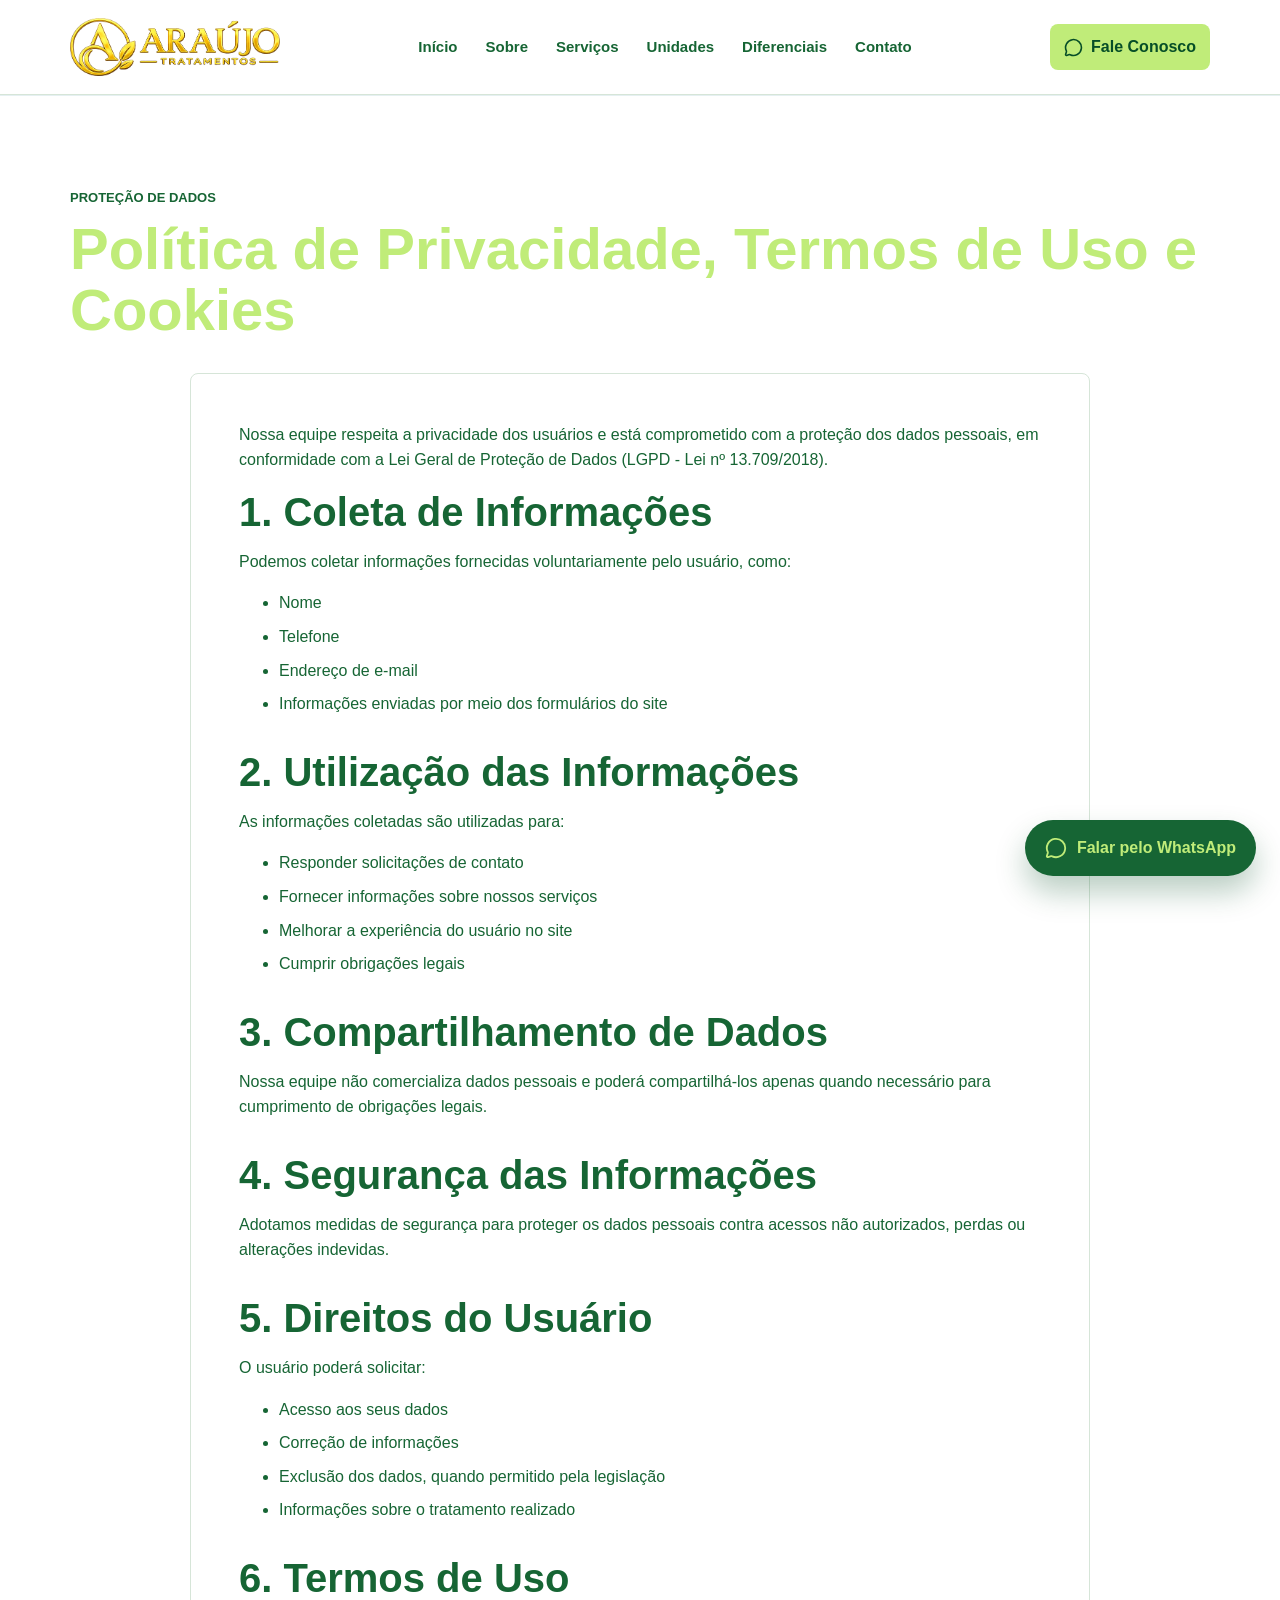
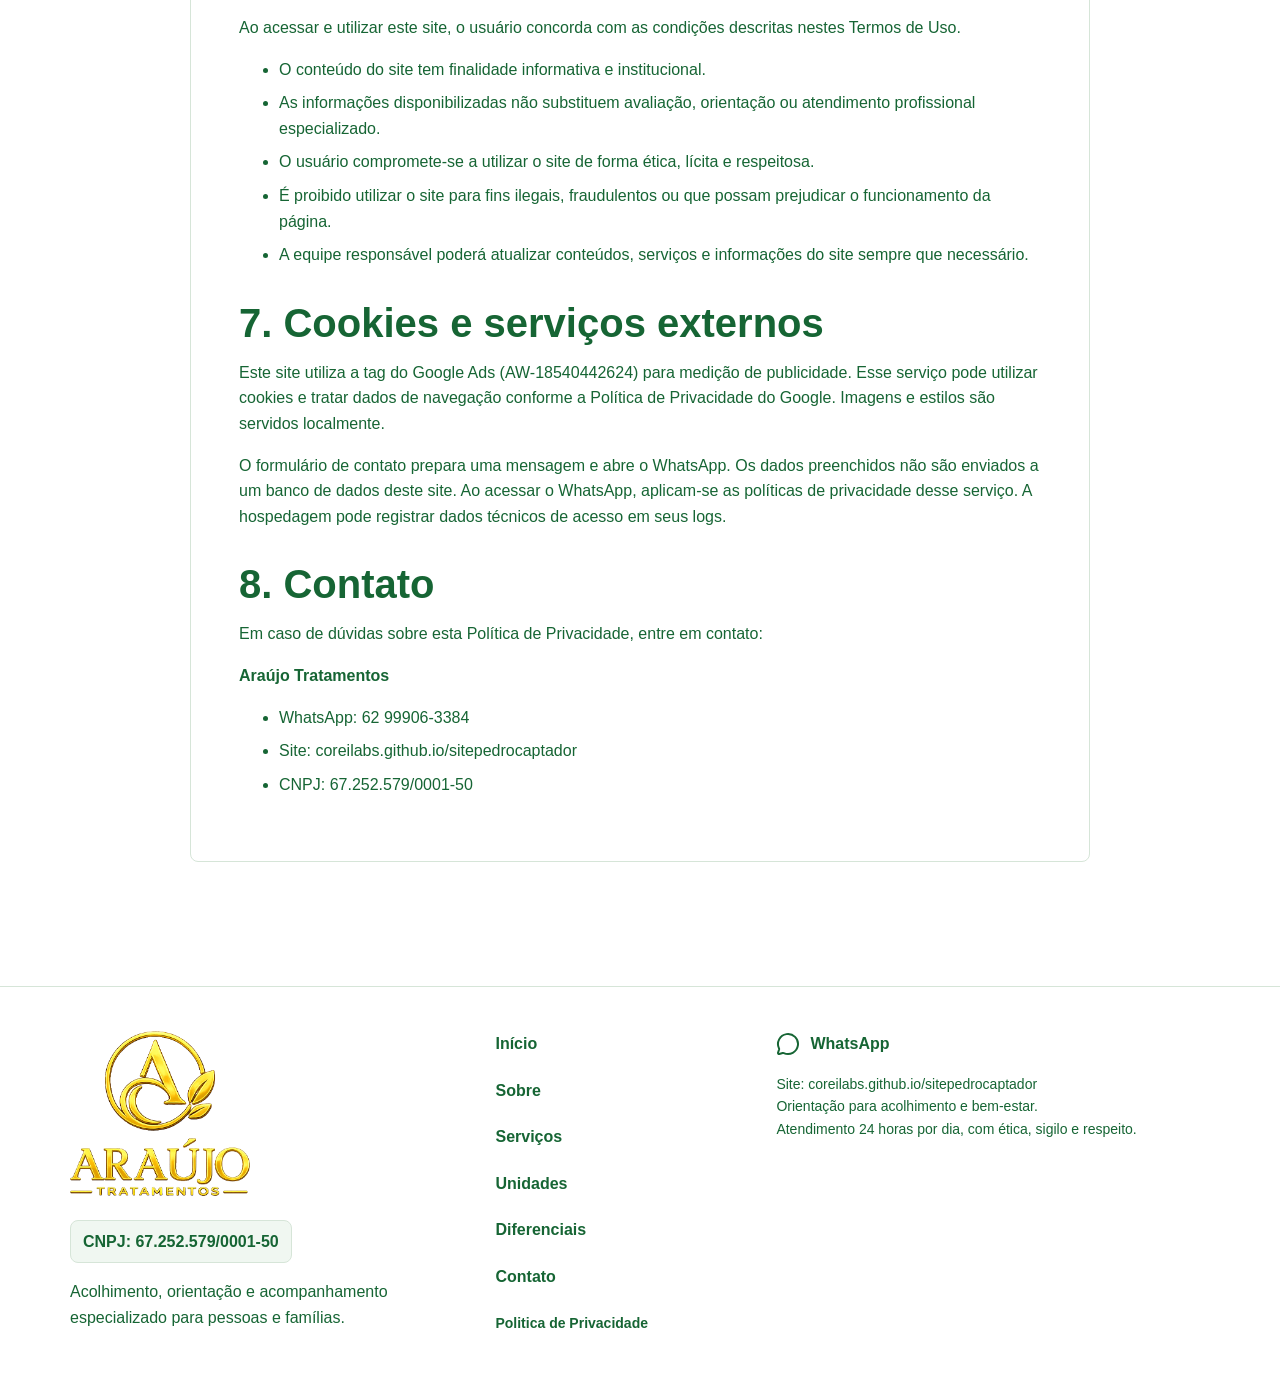
==== politica-de-privacidade.html @ b1c47b41 "a" ====
<!doctype html>
<html lang="pt-BR"><head><meta charset="utf-8"><meta name="viewport" content="width=device-width, initial-scale=1"><title>Política de Privacidade | Araújo Tratamentos</title><meta name="description" content="Política de privacidade e termos de uso do site de acolhimento e orientação. Saiba como funciona o contato pelo WhatsApp."><meta name="theme-color" content="#166534"><link rel="canonical" href="https://coreilabs.github.io/sitepedrocaptador/politica-de-privacidade.html"><link rel="icon" href="assets/favicon.png?v=20261027"><meta property="og:locale" content="pt_BR"><meta property="og:type" content="website"><meta property="og:title" content="Política de Privacidade | Araújo Tratamentos"><meta property="og:description" content="Política de privacidade e termos de uso do site de acolhimento e orientação. Saiba como funciona o contato pelo WhatsApp."><meta property="og:url" content="https://coreilabs.github.io/sitepedrocaptador/politica-de-privacidade.html"><meta property="og:image" content="https://coreilabs.github.io/sitepedrocaptador/assets/og.png?v=20261027"><meta name="twitter:card" content="summary_large_image"><meta name="twitter:description" content="Política de privacidade e termos de uso do site de acolhimento e orientação. Saiba como funciona o contato pelo WhatsApp."><link rel="stylesheet" href="assets/vendor/swiper/11.2.10/swiper-bundle.min.css"><link rel="stylesheet" href="assets/vendor/glightbox/3.3.1/glightbox.min.css"><link rel="stylesheet" href="assets/vendor/aos/2.3.4/aos.css"><link rel="stylesheet" href="assets/style.css"><link rel="stylesheet" href="assets/static.css"><script type="application/ld+json">{"@context": "https://schema.org", "@type": "Organization", "name": "Araújo Tratamentos", "url": "https://coreilabs.github.io/sitepedrocaptador", "logo": "https://coreilabs.github.io/sitepedrocaptador/assets/logotipo-horizontal.png?v=20261027", "telephone": "+5562999063384", "identifier": "67.252.579/0001-50", "areaServed": {"@type": "State", "name": "Goiás"}, "description": "Acolhimento, orientação e apoio ao bem-estar em Goiás. Conheça as unidades parceiras e fale com nossa equipe. Atendimento 24 horas."}</script><!-- Google tag (gtag.js) -->
<script async src="https://www.googletagmanager.com/gtag/js?id=AW-18540442624"></script>
<script>
  window.dataLayer = window.dataLayer || [];
  function gtag(){dataLayer.push(arguments);}
  gtag('js', new Date());
  gtag('config', 'AW-18540442624');
</script>
</head><body class="home static-site">
<header class="site-header" data-header="">
<div class="container header-inner">
<a aria-label="Araújo Tratamentos - início" class="brand" href="index.html#inicio">
<img alt="Araújo Tratamentos" src="assets/logotipo-horizontal.png?v=20261027"/>
</a>
<button aria-expanded="false" aria-label="Abrir menu" class="nav-toggle" data-nav-toggle="" type="button">
<i data-lucide="menu"></i>
</button>
<nav aria-label="Menu principal" class="site-nav" data-nav-menu="">
<ul class="gat-menu"><li class="menu-item menu-item-type-custom menu-item-object-custom current-menu-item current_page_item menu-item-home menu-item-64" id="menu-item-64"><a aria-current="page" href="index.html#inicio">Início</a></li>
<li class="menu-item menu-item-type-custom menu-item-object-custom current-menu-item current_page_item menu-item-home menu-item-66" id="menu-item-66"><a aria-current="page" href="index.html#sobre">Sobre</a></li>
<li class="menu-item menu-item-type-custom menu-item-object-custom current-menu-item current_page_item menu-item-home menu-item-68" id="menu-item-68"><a aria-current="page" href="index.html#servicos">Serviços</a></li>
<li class="menu-item menu-item-type-custom menu-item-object-custom current-menu-item current_page_item menu-item-home menu-item-70" id="menu-item-70"><a aria-current="page" href="index.html#unidades">Unidades</a></li>
<li class="menu-item menu-item-type-custom menu-item-object-custom current-menu-item current_page_item menu-item-home menu-item-72" id="menu-item-72"><a aria-current="page" href="index.html#diferenciais">Diferenciais</a></li>
<li class="menu-item menu-item-type-custom menu-item-object-custom current-menu-item current_page_item menu-item-home menu-item-74" id="menu-item-74"><a aria-current="page" href="index.html#contato">Contato</a></li>
</ul> </nav>
<a class="header-cta" data-whatsapp-default="" href="https://wa.me/556299063384" rel="noopener noreferrer" target="_blank">
<i data-lucide="message-circle"></i><span>Fale Conosco</span>
</a>
</div>
</header>
<main class="section section-white"><div class="container"><p class="eyebrow">Proteção de dados</p><h1>Política de Privacidade, Termos de Uso e Cookies</h1><article aria-label="Política de Privacidade deste site" class="policy-card">
<p class="notice">Nossa equipe respeita a privacidade dos usuários e está comprometido com a proteção dos dados pessoais, em conformidade com a Lei Geral de Proteção de Dados (LGPD - Lei nº 13.709/2018).</p>
<section class="policy-section">
<h2>1. Coleta de Informações</h2>
<p>Podemos coletar informações fornecidas voluntariamente pelo usuário, como:</p>
<ul>
<li>Nome</li>
<li>Telefone</li>
<li>Endereço de e-mail</li>
<li>Informações enviadas por meio dos formulários do site</li>
</ul>
</section>
<section class="policy-section">
<h2>2. Utilização das Informações</h2>
<p>As informações coletadas são utilizadas para:</p>
<ul>
<li>Responder solicitações de contato</li>
<li>Fornecer informações sobre nossos serviços</li>
<li>Melhorar a experiência do usuário no site</li>
<li>Cumprir obrigações legais</li>
</ul>
</section>
<section class="policy-section">
<h2>3. Compartilhamento de Dados</h2>
<p>Nossa equipe não comercializa dados pessoais e poderá compartilhá-los apenas quando necessário para cumprimento de obrigações legais.</p>
</section>
<section class="policy-section">
<h2>4. Segurança das Informações</h2>
<p>Adotamos medidas de segurança para proteger os dados pessoais contra acessos não autorizados, perdas ou alterações indevidas.</p>
</section>
<section class="policy-section">
<h2>5. Direitos do Usuário</h2>
<p>O usuário poderá solicitar:</p>
<ul>
<li>Acesso aos seus dados</li>
<li>Correção de informações</li>
<li>Exclusão dos dados, quando permitido pela legislação</li>
<li>Informações sobre o tratamento realizado</li>
</ul>
</section>
<section class="policy-section">
<h2>6. Termos de Uso</h2>
<p>Ao acessar e utilizar este site, o usuário concorda com as condições descritas nestes Termos de Uso.</p>
<ul>
<li>O conteúdo do site tem finalidade informativa e institucional.</li>
<li>As informações disponibilizadas não substituem avaliação, orientação ou atendimento profissional especializado.</li>
<li>O usuário compromete-se a utilizar o site de forma ética, lícita e respeitosa.</li>
<li>É proibido utilizar o site para fins ilegais, fraudulentos ou que possam prejudicar o funcionamento da página.</li>
<li>A equipe responsável poderá atualizar conteúdos, serviços e informações do site sempre que necessário.</li>
</ul>
</section>
<section class="policy-section"><h2>7. Cookies e serviços externos</h2><p>Este site utiliza a tag do Google Ads (AW-18540442624) para medição de publicidade. Esse serviço pode utilizar cookies e tratar dados de navegação conforme a <a href="https://policies.google.com/privacy" target="_blank" rel="noopener noreferrer">Política de Privacidade do Google</a>. Imagens e estilos são servidos localmente.</p><p>O formulário de contato prepara uma mensagem e abre o WhatsApp. Os dados preenchidos não são enviados a um banco de dados deste site. Ao acessar o WhatsApp, aplicam-se as políticas de privacidade desse serviço. A hospedagem pode registrar dados técnicos de acesso em seus logs.</p></section>
<section class="policy-section">
<h2>8. Contato</h2>
<p>Em caso de dúvidas sobre esta Política de Privacidade, entre em contato:</p>
<p><strong>Araújo Tratamentos</strong></p>
<ul>
<li>WhatsApp: 62 99906-3384</li>
<li>Site: <a href="https://coreilabs.github.io/sitepedrocaptador" rel="noopener noreferrer" target="_blank">coreilabs.github.io/sitepedrocaptador</a></li>
<li>CNPJ: 67.252.579/0001-50</li>
</ul>
</section>
</article></div></main><footer class="site-footer">
<div class="container footer-layout">
<div>
<div class="footer-brands"><img class="footer-group-logo" alt="Araújo Tratamentos" src="assets/logotipo-vertical.png?v=20261027" loading="lazy"/></div>
<p class="footer-cnpj">CNPJ: 67.252.579/0001-50</p>
<p>Acolhimento, orientação e acompanhamento especializado para pessoas e famílias.</p>
</div>
<nav aria-label="Links do rodape">
<ul class="gat-menu"><li class="menu-item menu-item-type-custom menu-item-object-custom current-menu-item current_page_item menu-item-home menu-item-63" id="menu-item-63"><a aria-current="page" href="index.html#inicio">Início</a></li>
<li class="menu-item menu-item-type-custom menu-item-object-custom current-menu-item current_page_item menu-item-home menu-item-65" id="menu-item-65"><a aria-current="page" href="index.html#sobre">Sobre</a></li>
<li class="menu-item menu-item-type-custom menu-item-object-custom current-menu-item current_page_item menu-item-home menu-item-67" id="menu-item-67"><a aria-current="page" href="index.html#servicos">Serviços</a></li>
<li class="menu-item menu-item-type-custom menu-item-object-custom current-menu-item current_page_item menu-item-home menu-item-69" id="menu-item-69"><a aria-current="page" href="index.html#unidades">Unidades</a></li>
<li class="menu-item menu-item-type-custom menu-item-object-custom current-menu-item current_page_item menu-item-home menu-item-71" id="menu-item-71"><a aria-current="page" href="index.html#diferenciais">Diferenciais</a></li>
<li class="menu-item menu-item-type-custom menu-item-object-custom current-menu-item current_page_item menu-item-home menu-item-73" id="menu-item-73"><a aria-current="page" href="index.html#contato">Contato</a></li>
<li class="menu-item menu-item-type-custom menu-item-object-custom menu-item-75" id="menu-item-75"><a href="politica-de-privacidade.html">Politica de Privacidade</a></li>
</ul> </nav>
<div>
<a class="footer-whatsapp" data-whatsapp-default="" href="https://wa.me/556299063384" rel="noopener noreferrer" target="_blank">
<i data-lucide="message-circle"></i><span>WhatsApp</span>
</a>
<p class="footer-note">Site: coreilabs.github.io/sitepedrocaptador<br/>Orientação para acolhimento e bem-estar.<br/>Atendimento 24 horas por dia, com ética, sigilo e respeito.</p>
</div>
</div>
</footer>
<a aria-label="Falar pelo WhatsApp" class="floating-whatsapp" data-whatsapp-default="" href="https://wa.me/556299063384" rel="noopener noreferrer" target="_blank">
<i data-lucide="message-circle"></i><span>Falar pelo WhatsApp</span>
</a>
<script src="assets/vendor/swiper/11.2.10/swiper-bundle.min.js" defer></script><script src="assets/vendor/glightbox/3.3.1/glightbox.min.js" defer></script><script src="assets/vendor/aos/2.3.4/aos.js" defer></script><script src="assets/vendor/lucide/1.58.0/lucide.min.js" defer></script><script src="assets/js/units.js" defer></script><script src="assets/js/main.js" defer></script></body></html>
---- assets/style.css ----
:root {
  --primary: #166534;
  --primary-dark: #064e27;
  --primary-soft: #f0f7f1;
  --secondary: #f7faf7;
  --accent: #c0ec79;
  --accent-soft: #f2f9e8;
  --ink: #166534;
  --muted: #58675c;
  --white: #ffffff;
  --border: #d6e5d8;
  --warning: #fff4f1;
  --success: #eefaf5;
  --shadow: 0 16px 40px rgba(6, 78, 39, 0.12);
  --radius: 8px;
  --header-height: 82px;
}

*,
*::before,
*::after {
  box-sizing: border-box;
}

html {
  scroll-behavior: smooth;
  scroll-padding-top: 110px;
}

body {
  margin: 0;
  color: var(--ink);
  background: var(--white);
  font-family: Arial, Helvetica, sans-serif;
  font-size: 16px;
  line-height: 1.6;
  letter-spacing: 0;
  overflow-x: hidden;
}

body.nav-open {
  overflow: hidden;
}

img {
  display: block;
  max-width: 100%;
}

a {
  color: inherit;
  text-decoration: none;
}

.screen-reader-text {
  position: absolute;
  width: 1px;
  height: 1px;
  padding: 0;
  margin: -1px;
  overflow: hidden;
  clip: rect(0, 0, 0, 0);
  white-space: nowrap;
  border: 0;
}

button,
input,
select,
textarea {
  font: inherit;
  letter-spacing: 0;
}

button,
a,
input,
select,
textarea {
  outline-color: var(--accent);
  outline-offset: 3px;
}

.container {
  width: min(1120px, calc(100% - 32px));
  margin: 0 auto;
}

.site-header {
  position: sticky;
  top: 0;
  z-index: 50;
  background: linear-gradient(135deg, rgba(6, 78, 39, 0.98), rgba(22, 101, 52, 0.98));
  border-bottom: 1px solid rgba(192, 236, 121, 0.28);
  backdrop-filter: blur(16px);
  transition: box-shadow 0.2s ease, background 0.2s ease;
}

.site-header.is-scrolled {
  background: var(--primary-dark);
  box-shadow: 0 12px 32px rgba(6, 78, 39, 0.11);
}

.header-inner {
  min-height: var(--header-height);
  display: flex;
  align-items: center;
  gap: 14px;
}

.brand {
  flex: 1 1 auto;
  min-width: 0;
}

.brand img {
  width: auto;
  height: 54px;
}

.site-nav {
  position: fixed;
  inset: var(--header-height) 0 auto 0;
  display: none;
  flex-direction: column;
  gap: 6px;
  padding: 18px 16px 22px;
  background: var(--primary-dark);
  border-bottom: 1px solid rgba(192, 236, 121, 0.28);
  box-shadow: var(--shadow);
}

.site-nav.is-open {
  display: flex;
}

.gat-menu {
  display: contents;
  margin: 0;
  padding: 0;
}

.gat-menu li {
  list-style: none;
}

.health-plans-section {
  color: var(--accent);
  background:
    radial-gradient(circle at 90% 10%, rgba(192, 236, 121, 0.2), transparent 28%),
    linear-gradient(135deg, var(--primary-dark), var(--primary));
}

.health-plans-section .health-plans-heading {
  width: min(760px, 100%);
  margin: 0 auto 34px;
  padding: clamp(22px, 4vw, 36px);
  color: var(--ink);
  background: var(--white);
  border: 1px solid var(--border);
  border-radius: 14px;
  box-shadow: 0 18px 42px rgba(6, 78, 39, 0.2);
  text-align: center;
}

.health-plans-section .health-plans-heading .eyebrow {
  display: inline-flex;
  align-items: center;
  justify-content: center;
  margin: 0 auto 12px;
  padding: 7px 14px;
  color: var(--accent) !important;
  background: var(--primary-dark);
  border: 1px solid var(--primary-dark);
  border-radius: 999px;
  box-shadow: 0 8px 22px rgba(6, 78, 39, 0.18);
  font-size: 0.78rem;
  font-weight: 900;
  letter-spacing: 0.12em;
  text-align: center;
  text-transform: uppercase;
}

.health-plans-section .health-plans-heading h2 {
  margin: 0 0 12px;
  color: var(--primary-dark) !important;
  font-size: clamp(2rem, 5vw, 3rem);
  font-weight: 900;
  line-height: 1.12;
  text-align: center;
  text-shadow: none;
}

.health-plans-section .health-plans-heading p:last-child {
  max-width: 680px;
  margin: 0 auto;
  color: #344f52 !important;
  font-size: clamp(1rem, 2.5vw, 1.12rem);
  font-weight: 600;
  line-height: 1.7;
  text-align: center;
}

.health-plans-carousel {
  padding: 8px 4px;
}

.health-plans-carousel .swiper-wrapper {
  transition-timing-function: linear;
}

.health-plan-logo {
  min-height: 132px;
  display: flex;
  align-items: center;
  justify-content: center;
  padding: 22px;
  background: var(--white);
  border: 1px solid rgba(255, 255, 255, 0.6);
  border-radius: var(--radius);
  box-shadow: 0 14px 34px rgba(6, 78, 39, 0.2);
}

.health-plan-logo img {
  width: 100%;
  height: 78px;
  object-fit: contain;
}

.health-plans-empty,
.latest-posts-empty {
  text-align: center;
}

.latest-posts-grid {
  display: grid;
  gap: 22px;
}

.latest-post-card {
  min-width: 0;
  overflow: hidden;
  background: var(--white);
  border: 1px solid var(--border);
  border-radius: var(--radius);
  box-shadow: var(--shadow);
}

.latest-post-image {
  height: 220px;
  display: flex;
  align-items: center;
  justify-content: center;
  overflow: hidden;
  color: var(--accent);
  background: linear-gradient(135deg, var(--primary-dark), var(--primary));
}

.latest-post-image img {
  width: 100%;
  height: 100%;
  object-fit: cover;
  transition: transform 0.3s ease;
}

.latest-post-card:hover .latest-post-image img {
  transform: scale(1.035);
}

.latest-post-image span svg {
  width: 48px;
  height: 48px;
}

.latest-post-body {
  padding: 22px;
}

.latest-post-body time {
  display: block;
  margin-bottom: 7px;
  color: var(--primary);
  font-size: 0.84rem;
  font-weight: 800;
  text-transform: uppercase;
}

.latest-post-body h3 {
  margin: 0 0 10px;
  color: var(--ink);
  font-size: 1.25rem;
  line-height: 1.3;
}

.latest-post-body p {
  margin: 0 0 18px;
  color: var(--muted);
}

.latest-post-link {
  display: inline-flex;
  align-items: center;
  gap: 7px;
  color: var(--primary-dark);
  font-weight: 800;
}

.latest-post-link svg {
  width: 18px;
  height: 18px;
}

.latest-posts-action {
  display: flex;
  justify-content: center;
  margin-top: 30px;
}

.latest-posts-archive-button {
  min-width: min(100%, 280px);
  justify-content: center;
  box-shadow: 0 18px 34px rgba(22, 101, 52, 0.22);
}

.site-nav a {
  padding: 12px 14px;
  color: var(--accent);
  font-weight: 700;
  border-radius: var(--radius);
}

.site-nav a:hover,
.site-nav a:focus-visible {
  background: rgba(192, 236, 121, 0.12);
  color: var(--accent);
}

.nav-toggle {
  width: 44px;
  height: 44px;
  display: inline-flex;
  align-items: center;
  justify-content: center;
  color: var(--accent);
  background: rgba(192, 236, 121, 0.1);
  border: 1px solid rgba(192, 236, 121, 0.36);
  border-radius: var(--radius);
}

.header-cta {
  display: none;
}

.btn {
  min-height: 48px;
  display: inline-flex;
  align-items: center;
  justify-content: center;
  gap: 10px;
  padding: 12px 18px;
  border: 1px solid transparent;
  border-radius: var(--radius);
  font-weight: 800;
  text-align: center;
  line-height: 1.25;
  cursor: pointer;
  transition: transform 0.2s ease, box-shadow 0.2s ease, background 0.2s ease;
}

.btn:hover {
  transform: translateY(-1px);
}

.btn svg,
.site-nav svg,
.header-cta svg,
.filter-btn svg {
  width: 19px;
  height: 19px;
  flex: 0 0 auto;
}

.btn-primary {
  color: var(--accent);
  background: var(--primary);
  box-shadow: 0 12px 28px rgba(22, 101, 52, 0.24);
}

.btn-primary:hover,
.btn-primary:focus-visible {
  background: var(--primary-dark);
}

.wp-block-button__link.wp-element-button,
.wp-block-button__link.wp-element-button:visited,
.wp-block-button__link.wp-element-button:hover,
.wp-block-button__link.wp-element-button:focus-visible {
  color: var(--accent);
}

.btn-secondary {
  color: var(--primary-dark);
  background: var(--white);
  border-color: var(--border);
  box-shadow: 0 10px 24px rgba(6, 78, 39, 0.09);
}

.btn-outline-light {
  color: var(--accent);
  background: rgba(255, 255, 255, 0.12);
  border-color: rgba(192, 236, 121, 0.62);
}

.btn-outline-light:hover,
.btn-outline-light:focus-visible {
  background: rgba(192, 236, 121, 0.16);
}

.visual-bg,
.image-band {
  position: relative;
  isolation: isolate;
  overflow: hidden;
  color: var(--accent);
  background: var(--primary-dark);
}

.visual-bg::before,
.visual-bg::after,
.image-band::before,
.image-band::after {
  content: "";
  position: absolute;
  inset: 0;
  pointer-events: none;
}

.visual-bg::before,
.image-band::before {
  inset: -90px 0;
  z-index: -2;
  background-image: var(--section-image);
  background-repeat: no-repeat;
  background-size: cover;
  background-position: var(--image-position, center center);
  transform: translate3d(0, var(--parallax-y, 0), 0) scale(var(--parallax-scale, 1.08));
  transition: transform 0.04s linear;
  will-change: transform;
}

.visual-bg::after {
  z-index: -1;
  background: linear-gradient(90deg, rgba(6, 78, 39, 0.86), rgba(6, 78, 39, 0.72), rgba(6, 78, 39, 0.48));
}

.image-band::after {
  z-index: -1;
  background:
    linear-gradient(120deg, rgba(6, 78, 39, 0.88), rgba(6, 78, 39, 0.72) 48%, rgba(6, 78, 39, 0.66)),
    radial-gradient(circle at 86% 18%, rgba(192, 236, 121, 0.28), transparent 34%);
}

.hero {
  min-height: 86svh;
  display: flex;
  align-items: center;
  padding: 118px 0 72px;
}

.hero-content {
  max-width: 790px;
}

.hero-brand {
  width: min(100%, 980px);
  margin: 0 0 18px;
}

.hero-logo {
  display: block;
  width: 100%;
  height: auto;
  max-height: 360px;
  object-fit: contain;
  object-position: left center;
  filter: drop-shadow(0 16px 24px rgba(0, 0, 0, 0.34));
}

.hero-logo-desktop {
  display: none;
}

.hero-logo-mobile {
  max-width: min(88vw, 430px);
}

.eyebrow {
  margin: 0 0 10px;
  color: var(--primary);
  font-size: 13px;
  font-weight: 900;
  text-transform: uppercase;
}

.visual-bg .eyebrow {
  color: var(--accent);
}

h1,
h2,
h3,
p {
  margin-top: 0;
}

h1 {
  margin-bottom: 18px;
  color: var(--accent);
  font-size: 38px;
  line-height: 1.05;
}

h2 {
  margin-bottom: 14px;
  color: var(--ink);
  font-size: 30px;
  line-height: 1.15;
}

h3 {
  color: var(--ink);
  font-size: 20px;
  line-height: 1.25;
}

.hero-lead {
  max-width: 720px;
  margin-bottom: 24px;
  color: rgba(192, 236, 121, 0.9);
  font-size: 19px;
}

.hero-actions {
  display: flex;
  flex-direction: column;
  gap: 12px;
  margin-bottom: 26px;
}

.trust-list {
  display: grid;
  gap: 10px;
  padding: 0;
  margin: 0;
  list-style: none;
}

.trust-list li {
  display: flex;
  align-items: center;
  gap: 10px;
  color: var(--accent);
  font-weight: 800;
}

.trust-list svg {
  width: 22px;
  height: 22px;
  color: #c0ec79;
}

.section {
  position: relative;
  isolation: isolate;
  padding: 76px 0;
  overflow: hidden;
  background: var(--white);
  border-top: 1px solid rgba(220, 235, 236, 0.74);
}

.section > .container {
  position: relative;
  z-index: 1;
}

.section-white {
  background: var(--white);
}

.section-accent,
.section-muted {
  background:
    radial-gradient(circle at 10% 8%, rgba(22, 101, 52, 0.28), transparent 34%),
    radial-gradient(circle at 88% 12%, rgba(192, 236, 121, 0.18), transparent 30%),
    linear-gradient(135deg, #f5faf3 0%, #f0f7f1 48%, #f2f9e8 100%);
}

.section-accent::before {
  content: "";
  position: absolute;
  inset: 0;
  z-index: 0;
  pointer-events: none;
  background-image:
    linear-gradient(rgba(6, 78, 39, 0.055) 1px, transparent 1px),
    linear-gradient(90deg, rgba(6, 78, 39, 0.045) 1px, transparent 1px);
  background-size: 44px 44px;
  mask-image: linear-gradient(120deg, rgba(0, 0, 0, 0.72), transparent 72%);
}

.image-band .section-heading h2,
.image-band .support-copy h2,
.image-band .alert-layout h2 {
  color: var(--accent);
}

.image-band .section-heading p:last-child,
.image-band .support-copy p,
.image-band .unit-count {
  color: rgba(192, 236, 121, 0.88);
}

.image-band .eyebrow {
  color: #c0ec79;
}

.image-band .filter-btn,
.image-band .select-filter select,
.image-band .select-filter input,
.image-band .filter-reset,
.image-band .unit-availability,
.image-band .unit-help,
.image-band .faq-item,
.image-band .info-card,
.image-band .difference-grid article,
.image-band .step-card,
.image-band .contact-form {
  box-shadow: 0 18px 44px rgba(0, 26, 29, 0.24);
}

.image-band .select-filter {
  color: rgba(255, 255, 255, 0.92);
}

.section-heading {
  max-width: 760px;
  margin-bottom: 34px;
}

.section-heading p:last-child {
  color: var(--muted);
  font-size: 18px;
}

.steps-grid,
.cards-grid,
.difference-grid,
.units-grid {
  display: grid;
  gap: 18px;
  align-items: stretch;
  grid-auto-rows: 1fr;
}

.step-card,
.info-card,
.difference-grid article,
.unit-card,
.contact-form,
.unit-help,
.faq-item {
  border: 1px solid var(--border);
  border-radius: var(--radius);
  background: var(--white);
  box-shadow: var(--shadow);
}

.step-card,
.info-card,
.difference-grid article {
  padding: 22px;
}

.step-card span {
  width: 38px;
  height: 38px;
  display: inline-flex;
  align-items: center;
  justify-content: center;
  margin-bottom: 20px;
  color: var(--accent);
  background: var(--primary);
  border-radius: 50%;
  font-weight: 900;
}

.step-card span svg {
  width: 20px;
  height: 20px;
}

.step-card p,
.info-card p,
.difference-grid p {
  color: var(--muted);
}

.info-card svg,
.difference-grid svg {
  width: 34px;
  height: 34px;
  margin-bottom: 18px;
  color: var(--primary);
}

.difference-card {
  display: flex;
  flex-direction: column;
}

.difference-grid .difference-card .difference-card-link {
  display: inline-flex;
  align-items: center;
  justify-content: center;
  flex-direction: row;
  gap: 8px;
  width: fit-content;
  margin-top: auto;
  padding: 10px 14px;
  border-radius: 999px;
  color: var(--accent);
  background: var(--primary);
  font-weight: 800;
  line-height: 1;
  text-decoration: none;
  transition: transform 0.2s ease, color 0.2s ease, background 0.2s ease;
}

.difference-grid .difference-card .difference-card-link span {
  color: currentColor;
  line-height: 1;
  white-space: nowrap;
}

.difference-grid .difference-card .difference-card-link svg {
  display: block;
  flex: 0 0 16px;
  width: 16px;
  height: 16px;
  margin: 0;
  color: currentColor;
  transition: transform 0.2s ease;
}

.difference-grid .difference-card .difference-card-link:hover,
.difference-grid .difference-card .difference-card-link:focus-visible {
  color: var(--primary-dark);
  background: var(--accent);
  transform: translateY(-2px);
}

.difference-grid .difference-card .difference-card-link:hover svg,
.difference-grid .difference-card .difference-card-link:focus-visible svg {
  transform: translateX(3px);
}

.unit-availability {
  display: grid;
  gap: 18px;
  align-items: center;
  margin-bottom: 18px;
  padding: 22px;
  color: var(--ink);
  background: var(--white);
  border: 1px solid var(--border);
  border-radius: var(--radius);
}

.unit-availability .eyebrow {
  margin-bottom: 6px;
  color: var(--primary);
}

.unit-availability h3 {
  margin-bottom: 8px;
}

.unit-availability p:last-child {
  margin-bottom: 0;
  color: var(--muted);
}

.unit-availability .btn {
  width: 100%;
}

.unit-toolbar {
  display: grid;
  gap: 14px;
  margin-bottom: 18px;
  padding: 14px;
  background: rgba(255, 255, 255, 0.13);
  border: 1px solid rgba(255, 255, 255, 0.22);
  border-radius: var(--radius);
  backdrop-filter: blur(12px);
}

.filter-buttons {
  display: flex;
  gap: 8px;
  overflow-x: auto;
  padding-bottom: 4px;
}

.filter-btn {
  min-height: 44px;
  flex: 0 0 auto;
  padding: 10px 16px;
  color: var(--primary-dark);
  background: var(--white);
  border: 1px solid var(--border);
  border-radius: var(--radius);
  font-weight: 800;
  cursor: pointer;
}

.filter-btn.is-active {
  color: var(--accent);
  background: var(--primary);
  border-color: var(--primary);
}

.select-filter {
  display: grid;
  gap: 6px;
  color: var(--muted);
  font-size: 15px;
  font-weight: 800;
}

.select-filter select,
.select-filter input,
.form-row input,
.form-row select,
.form-row textarea {
  width: 100%;
  min-height: 56px;
  padding: 14px 16px;
  color: var(--ink);
  background: var(--white);
  border: 1px solid var(--border);
  border-radius: var(--radius);
}

.filter-reset {
  min-height: 56px;
  display: inline-flex;
  align-items: center;
  justify-content: center;
  gap: 10px;
  padding: 14px 16px;
  color: var(--primary-dark);
  background: var(--white);
  border: 1px solid var(--border);
  border-radius: var(--radius);
  font-weight: 900;
  cursor: pointer;
}

.filter-reset svg {
  width: 19px;
  height: 19px;
}

.unit-toolbar-api {
  align-items: end;
}

.unit-filter-actions {
  display: grid;
  grid-template-columns: 1fr 1fr;
  gap: 10px;
}

.unit-filter-actions .btn,
.unit-filter-actions .filter-reset {
  width: 100%;
  min-height: 56px;
}

.unit-count {
  margin-bottom: 18px;
  color: var(--muted);
  font-weight: 700;
}

.empty-state {
  margin: 18px 0 0;
  padding: 18px;
  color: var(--primary-dark);
  background: var(--primary-soft);
  border: 1px solid var(--border);
  border-radius: var(--radius);
  font-weight: 800;
}

.unit-card {
  height: 100%;
  display: flex;
  flex-direction: column;
  overflow: hidden;
}

.unit-card.is-hidden {
  display: none !important;
}

.unit-carousel {
  position: relative;
  width: 100%;
  overflow: hidden;
  background:
    linear-gradient(135deg, rgba(22, 101, 52, 0.12), rgba(192, 236, 121, 0.08)),
    #f0f7f1;
}

.unit-carousel,
.unit-carousel .swiper-wrapper,
.unit-carousel .swiper-slide,
.unit-slide-link {
  aspect-ratio: 4 / 3;
}

.unit-slide-link {
  display: flex;
  align-items: center;
  justify-content: center;
  width: 100%;
  height: 100%;
}

.unit-slide-media {
  width: 100%;
  height: 100%;
  display: block;
  object-fit: contain;
}

.unit-slide-video {
  background: #101f21;
}

.unit-body {
  flex: 1;
  display: flex;
  flex-direction: column;
  padding: 20px;
}

.unit-meta {
  display: flex;
  flex-wrap: wrap;
  gap: 8px;
  margin-bottom: 14px;
}

.unit-meta .tag {
  display: inline-flex;
  align-items: center;
  gap: 6px;
  padding: 7px 10px;
  color: var(--primary-dark);
  background: var(--primary-soft);
  border-radius: var(--radius);
  font-size: 13px;
  font-weight: 800;
}

.unit-meta .tag.accent {
  color: #803722;
  background: var(--accent-soft);
}

.unit-body p {
  color: var(--muted);
  min-height: 78px;
  display: -webkit-box;
  overflow: hidden;
  -webkit-line-clamp: 3;
  -webkit-box-orient: vertical;
}

.resource-list {
  display: flex;
  flex-wrap: wrap;
  gap: 8px;
  padding: 0;
  margin: 16px 0 20px;
  list-style: none;
}

.unit-body .btn {
  margin-top: auto;
}

.unit-card-actions {
  display: grid;
  gap: 10px;
  margin-top: auto;
}

.unit-card-actions .btn {
  margin-top: 0;
}

.unit-pagination {
  display: flex;
  flex-wrap: wrap;
  align-items: center;
  justify-content: center;
  gap: 14px;
  margin: 24px 0 0;
}

.unit-page-link,
.unit-page-status {
  min-height: 46px;
  display: inline-flex;
  align-items: center;
  justify-content: center;
  padding: 10px 16px;
  border-radius: var(--radius);
  font-weight: 800;
}

.unit-page-link {
  color: var(--primary-dark);
  background: var(--white);
  border: 1px solid var(--border);
}

.unit-page-link:hover,
.unit-page-link:focus-visible {
  color: var(--accent);
}

.unit-page-status {
  color: var(--white);
  background: rgba(255, 255, 255, 0.13);
  border: 1px solid rgba(255, 255, 255, 0.22);
}

.resource-list li {
  padding: 7px 10px;
  color: var(--ink);
  background: var(--secondary);
  border: 1px solid var(--border);
  border-radius: var(--radius);
  font-size: 14px;
  font-weight: 700;
}

.swiper-nav {
  position: absolute;
  top: 50%;
  z-index: 2;
  width: 40px;
  height: 40px;
  display: inline-flex;
  align-items: center;
  justify-content: center;
  color: var(--accent);
  background: rgba(6, 78, 39, 0.66);
  border: 1px solid rgba(255, 255, 255, 0.4);
  border-radius: 50%;
  transform: translateY(-50%);
  cursor: pointer;
}

.swiper-nav svg {
  width: 20px;
  height: 20px;
}

.swiper-prev {
  left: 10px;
}

.swiper-next {
  right: 10px;
}

.swiper-pagination-bullet {
  background: var(--white);
  opacity: 0.7;
}

.swiper-pagination-bullet-active {
  background: var(--accent);
  opacity: 1;
}

.unit-help {
  display: grid;
  gap: 18px;
  align-items: center;
  margin-top: 28px;
  padding: 22px;
}

.unit-help h3 {
  margin-bottom: 8px;
}

.unit-help p {
  margin-bottom: 0;
  color: var(--muted);
}

.support-section {
  background:
    radial-gradient(circle at 82% 18%, rgba(192, 236, 121, 0.2), transparent 30%),
    radial-gradient(circle at 12% 84%, rgba(22, 101, 52, 0.16), transparent 34%),
    linear-gradient(135deg, #f5faf3 0%, #f0f7f1 52%, #f2f9e8 100%);
}

.support-layout,
.alert-layout,
.contact-layout,
.footer-layout {
  display: grid;
  gap: 28px;
}

.support-copy p,
.alert-layout p,
.contact-copy p {
  color: var(--muted);
  font-size: 18px;
}

.support-list {
  display: grid;
  gap: 12px;
}

.support-list div {
  min-height: 58px;
  display: flex;
  align-items: center;
  gap: 12px;
  padding: 14px;
  color: var(--ink);
  background: var(--white);
  border: 1px solid var(--border);
  border-radius: var(--radius);
  font-weight: 800;
  box-shadow: 0 8px 24px rgba(6, 78, 39, 0.08);
}

.support-list svg {
  width: 24px;
  height: 24px;
  color: var(--primary);
  flex: 0 0 auto;
}

.support-list .value-copy {
  display: grid;
  gap: 5px;
}

.support-list .value-copy strong {
  line-height: 1.3;
}

.support-list .value-copy p {
  margin: 0;
  color: var(--muted);
  font-size: 15px;
  font-weight: 400;
  line-height: 1.55;
}

.alert-section {
  background:
    radial-gradient(circle at 8% 12%, rgba(22, 101, 52, 0.12), transparent 34%),
    radial-gradient(circle at 92% 18%, rgba(192, 236, 121, 0.1), transparent 30%),
    linear-gradient(135deg, #ffffff 0%, #f4fbfb 58%, #eef8f5 100%);
}

.alert-layout {
  align-items: stretch;
}

.alert-copy {
  min-height: 100%;
  display: flex;
  flex-direction: column;
}

.alert-copy p {
  margin-bottom: 20px;
}

.alert-highlights {
  display: grid;
  gap: 10px;
  margin: 8px 0 18px;
}

.alert-highlights span {
  min-height: 48px;
  display: flex;
  align-items: center;
  gap: 10px;
  padding: 12px 14px;
  color: var(--primary-dark);
  background: var(--white);
  border: 1px solid var(--border);
  border-radius: var(--radius);
  box-shadow: 0 10px 24px rgba(6, 78, 39, 0.08);
  font-weight: 900;
}

.alert-highlights svg {
  width: 21px;
  height: 21px;
  flex: 0 0 auto;
  color: var(--primary);
}

.alert-list {
  display: grid;
  gap: 8px;
  align-content: start;
  padding: 18px;
  margin: 0;
  list-style: none;
  background: var(--white);
  border: 1px solid var(--border);
  border-radius: var(--radius);
  box-shadow: var(--shadow);
}

.alert-list li {
  display: flex;
  gap: 10px;
  align-items: flex-start;
  padding: 12px;
  background: #fbfefe;
  border: 1px solid rgba(220, 235, 236, 0.86);
  border-radius: var(--radius);
  color: var(--ink);
  font-weight: 700;
}

.alert-list .alert-check {
  position: relative;
  display: inline-block;
  width: 20px;
  height: 20px;
  flex: 0 0 20px;
  margin-top: 2px;
  border: 2px solid currentColor;
  border-radius: 50%;
  color: var(--primary);
}

.alert-list .alert-check::after {
  content: "";
  position: absolute;
  left: 5px;
  top: 2px;
  width: 6px;
  height: 10px;
  border: solid currentColor;
  border-width: 0 2px 2px 0;
  transform: rotate(45deg);
  transform-origin: center;
}

.emergency-note {
  display: grid;
  grid-template-columns: auto 1fr;
  gap: 14px;
  align-items: flex-start;
  margin-top: auto;
  padding: 18px;
  background: linear-gradient(135deg, #fff4f1 0%, #fff9f7 100%);
  border: 1px solid #efc2b6;
  border-radius: var(--radius);
  box-shadow: 0 14px 32px rgba(112, 57, 41, 0.1);
}

.emergency-note svg {
  width: 44px;
  height: 44px;
  padding: 10px;
  color: var(--accent);
  background: var(--white);
  border: 1px solid #f1c6ba;
  border-radius: 50%;
  flex: 0 0 auto;
}

.emergency-note strong {
  display: block;
  margin-bottom: 4px;
  color: #703929;
  font-size: 17px;
  line-height: 1.25;
}

.emergency-note p {
  margin: 0;
  color: #703929;
  font-size: 16px;
  font-weight: 700;
  line-height: 1.5;
}

.difference-grid article {
  border-left: 4px solid var(--primary);
}

.cta-strip {
  padding: 80px 0;
}

.cta-strip::after {
  background: rgba(6, 78, 39, 0.72);
}

.cta-strip .container {
  max-width: 760px;
  text-align: center;
}

.cta-strip h2 {
  color: var(--accent);
}

.cta-strip p {
  color: rgba(192, 236, 121, 0.9);
  font-size: 18px;
}

.faq-list {
  display: grid;
  gap: 12px;
}

.faq-item {
  overflow: hidden;
  box-shadow: 0 8px 22px rgba(6, 78, 39, 0.08);
}

.faq-item button {
  width: 100%;
  min-height: 58px;
  display: flex;
  align-items: center;
  justify-content: space-between;
  gap: 18px;
  padding: 16px 18px;
  color: var(--ink);
  background: var(--white);
  border: 0;
  font-weight: 900;
  text-align: left;
  cursor: pointer;
}

.faq-item button svg {
  width: 20px;
  height: 20px;
  color: var(--primary);
  transition: transform 0.2s ease;
  flex: 0 0 auto;
}

.faq-item button[aria-expanded="true"] svg {
  transform: rotate(180deg);
}

.faq-answer {
  padding: 0 18px 18px;
  color: var(--muted);
}

.faq-answer p {
  margin: 0;
}

.contact-section {
  background: var(--white);
}

.contact-direct {
  display: flex;
  gap: 12px;
  align-items: center;
  padding: 16px;
  color: var(--primary-dark);
  background: var(--success);
  border: 1px solid #ccece0;
  border-radius: var(--radius);
  font-weight: 800;
}

.contact-direct svg {
  width: 24px;
  height: 24px;
  flex: 0 0 auto;
}

.contact-details {
  display: grid;
  gap: 8px;
  margin: 18px 0;
}

.contact-details p {
  display: flex;
  gap: 10px;
  align-items: flex-start;
  margin: 0;
  color: var(--ink);
  font-size: 16px;
  font-weight: 700;
}

.contact-details strong {
  color: var(--primary-dark);
  font-size: 18px;
}

.contact-details svg {
  width: 20px;
  height: 20px;
  color: var(--primary);
  flex: 0 0 auto;
  margin-top: 2px;
}

.contact-form {
  display: grid;
  gap: 16px;
  padding: 20px;
}

.form-row {
  display: grid;
  gap: 7px;
}

.form-row label {
  color: var(--ink);
  font-weight: 800;
}

.form-row textarea {
  resize: vertical;
}

.form-row input:invalid:not(:placeholder-shown) {
  border-color: var(--accent);
}

.full {
  width: 100%;
}

.site-footer {
  padding: 44px 0 96px;
  color: rgba(192, 236, 121, 0.86);
  background: #064e27;
}

.site-footer img {
  width: 132px;
  margin-bottom: 12px;
}

.footer-cnpj {
  display: inline-flex;
  align-items: center;
  margin: 0 0 16px;
  padding: 8px 12px;
  border: 1px solid rgba(192, 236, 121, 0.34);
  border-radius: 8px;
  color: var(--accent);
  background: rgba(192, 236, 121, 0.08);
  font-size: 16px;
  font-weight: 900;
  letter-spacing: 0;
}

.footer-layout nav {
  display: grid;
  gap: 10px;
}

.footer-layout a {
  color: var(--accent);
  font-weight: 800;
}

.footer-layout a[href*="politica-de-privacidade"] {
  color: rgba(192, 236, 121, 0.72);
  font-size: 14px;
  font-weight: 700;
}

.footer-layout a:hover,
.footer-layout a:focus-visible {
  color: #c0ec79;
}

.footer-whatsapp {
  display: inline-flex;
  align-items: center;
  gap: 10px;
  margin-bottom: 16px;
}

.footer-note {
  margin: 0;
  font-size: 14px;
  color: rgba(192, 236, 121, 0.72);
}

.floating-whatsapp {
  position: fixed;
  left: 16px;
  right: 16px;
  bottom: 16px;
  z-index: 60;
  min-height: 54px;
  display: inline-flex;
  align-items: center;
  justify-content: center;
  gap: 10px;
  color: var(--accent);
  background: #166534;
  border-radius: var(--radius);
  box-shadow: 0 16px 30px rgba(6, 78, 39, 0.28);
  font-weight: 900;
}

.floating-whatsapp svg {
  width: 22px;
  height: 22px;
}

@media (min-width: 640px) {
  .latest-posts-grid {
    grid-template-columns: repeat(2, minmax(0, 1fr));
  }

  .hero-actions,
  .trust-list {
    grid-template-columns: repeat(2, minmax(0, 1fr));
  }

  .hero-actions {
    flex-direction: row;
    flex-wrap: wrap;
  }

  .cards-grid.three,
  .steps-grid,
  .difference-grid {
    grid-template-columns: repeat(2, minmax(0, 1fr));
  }

  .contact-form {
    grid-template-columns: repeat(2, minmax(0, 1fr));
    padding: 26px;
  }

  .contact-form .full,
  .form-row.full {
    grid-column: 1 / -1;
  }
}

@media (min-width: 820px) {
  :root {
    --header-height: 94px;
  }

  .container {
    width: min(1140px, calc(100% - 48px));
  }

  .image-band::before {
    background-attachment: fixed;
    background-size: cover;
  }

  .header-inner {
    gap: 22px;
  }

  .brand {
    flex: 0 0 auto;
  }

  .brand img {
    height: 66px;
  }

  .nav-toggle {
    display: none;
  }

  .site-nav {
    position: static;
    display: flex;
    flex: 1 1 auto;
    flex-direction: row;
    justify-content: center;
    gap: 4px;
    padding: 0;
    background: transparent;
    border: 0;
    box-shadow: none;
  }

  .site-nav a {
    padding: 10px 9px;
    font-size: 14px;
    white-space: nowrap;
  }

  .header-cta {
    min-height: 44px;
    display: inline-flex;
    align-items: center;
    justify-content: center;
    gap: 8px;
    padding: 10px 14px;
    color: var(--primary-dark);
    background: var(--accent);
    border-radius: var(--radius);
    font-weight: 900;
    white-space: nowrap;
  }

  .hero {
    min-height: calc(100svh - var(--header-height));
    align-items: center;
    padding: 32px 0;
  }

  .hero-content {
    max-width: 1020px;
  }

  .hero-brand {
    margin-bottom: 20px;
  }

  .hero-logo-desktop {
    display: block;
    max-width: min(72vw, 1000px);
    max-height: 310px;
  }

  .hero-logo-mobile {
    display: none;
  }

  h1 {
    font-size: 58px;
  }

  h2 {
    font-size: 40px;
  }

  .hero-lead {
    font-size: 21px;
  }

  .section {
    padding: 92px 0;
  }

  .unit-toolbar {
    grid-template-columns: repeat(2, minmax(0, 1fr));
    align-items: end;
  }

  .unit-filter-actions {
    grid-column: 1 / -1;
  }

  .unit-availability {
    grid-template-columns: minmax(0, 1fr) auto;
  }

  .unit-availability .btn {
    width: auto;
    max-width: 360px;
  }

  .units-grid {
    grid-template-columns: repeat(2, minmax(0, 1fr));
  }

  .unit-help,
  .support-layout,
  .alert-layout,
  .contact-layout,
  .footer-layout {
    grid-template-columns: 1fr 1fr;
  }

  .footer-layout {
    grid-template-columns: 1.1fr 0.7fr 1.2fr;
  }

  .floating-whatsapp {
    right: 24px;
    left: auto;
    bottom: 24px;
    width: auto;
    min-height: 56px;
    padding: 0 20px;
    border-radius: 999px;
  }

  .site-footer {
    padding-bottom: 48px;
  }
}

@media (min-width: 820px) and (max-width: 1100px) {
  .header-inner {
    gap: 12px;
  }

  .brand img {
    height: 58px;
  }

  .site-nav a {
    padding: 9px 7px;
    font-size: 13px;
  }

  .header-cta {
    width: 44px;
    height: 44px;
    min-height: 44px;
    padding: 0;
  }

  .header-cta span {
    position: absolute;
    width: 1px;
    height: 1px;
    overflow: hidden;
    clip: rect(0 0 0 0);
    white-space: nowrap;
  }
}

@media (min-width: 1080px) {
  .latest-posts-grid {
    grid-template-columns: repeat(3, minmax(0, 1fr));
  }

  .site-nav a {
    padding: 10px 12px;
    font-size: 15px;
  }

  .units-grid {
    grid-template-columns: repeat(3, minmax(0, 1fr));
  }

  .unit-toolbar-api {
    grid-template-columns: repeat(4, minmax(0, 1fr));
  }

  .unit-toolbar-api .unit-filter-actions {
    grid-column: 1 / -1;
    grid-template-columns: repeat(2, minmax(0, 220px));
    justify-content: start;
  }

  .steps-grid {
    grid-template-columns: repeat(5, minmax(0, 1fr));
  }

  .cards-grid.three {
    grid-template-columns: repeat(3, minmax(0, 1fr));
  }

  .difference-grid {
    grid-template-columns: repeat(5, minmax(0, 1fr));
  }
}

@media (prefers-reduced-motion: reduce) {
  *,
  *::before,
  *::after {
    scroll-behavior: auto !important;
    transition-duration: 0.01ms !important;
    animation-duration: 0.01ms !important;
    animation-iteration-count: 1 !important;
  }
}

@media (max-width: 819px) {
  .hero {
    min-height: calc(100svh - var(--header-height));
    align-items: flex-start;
    padding: 32px 0 52px;
  }

  .hero-content[data-aos] {
    opacity: 1 !important;
    transform: none !important;
  }

  .visual-bg::before,
  .image-band::before {
    inset: -70px 0;
    background-size: cover;
    background-position: var(--image-position, center center);
    transform: translate3d(0, var(--parallax-y, 0), 0) scale(var(--parallax-scale, 1.06));
  }

  [data-aos="fade-left"],
  [data-aos="fade-right"] {
    transform: translate3d(0, 24px, 0);
  }

  [data-aos="fade-left"].aos-animate,
  [data-aos="fade-right"].aos-animate {
    transform: none;
  }
}

.content-layout {
  display: grid;
  gap: 32px;
  align-items: start;
}

.entry-content-wrap,
.posts-listing {
  min-width: 0;
}

.entry-header {
  margin-bottom: 28px;
}

.entry-header h1,
.archive-header h1 {
  margin: 8px 0 0;
  color: var(--ink);
  font-size: clamp(34px, 5vw, 56px);
  line-height: 1.05;
}

.archive-header {
  margin-bottom: 32px;
}

.archive-description {
  max-width: 760px;
  margin-top: 16px;
  color: var(--muted);
  font-size: 18px;
  line-height: 1.7;
}

.entry-meta,
.entry-meta a {
  color: var(--primary);
  font-size: 14px;
  font-weight: 800;
  text-transform: uppercase;
  letter-spacing: 0;
  text-decoration: none;
}

.entry-featured-image {
  margin: 28px 0 0;
  overflow: hidden;
  border-radius: 8px;
  background: #e7f5f5;
}

.entry-featured-image img {
  display: block;
  width: 100%;
  aspect-ratio: 16 / 9;
  object-fit: cover;
}

.single-entry .entry-featured-image {
  display: flex;
  justify-content: center;
}

.single-entry .entry-featured-image img {
  width: auto;
  max-width: 100%;
  height: auto;
  aspect-ratio: auto;
  object-fit: contain;
}

.article-share {
  margin: 28px 0 34px;
  padding: 24px;
  border: 1px solid rgba(22, 101, 52, 0.16);
  border-radius: var(--radius);
  background: linear-gradient(180deg, #f8fdfd 0%, #ffffff 100%);
  box-shadow: 0 16px 36px rgba(6, 78, 39, 0.08);
}

.article-share-heading {
  display: flex;
  flex-wrap: wrap;
  gap: 8px 18px;
  align-items: end;
  justify-content: space-between;
  margin-bottom: 18px;
}

.article-share-heading .eyebrow {
  margin: 0 0 4px;
}

.article-share-heading h2,
.article-institutional h2 {
  margin: 0;
  color: var(--ink);
  font-size: clamp(24px, 3vw, 32px);
  line-height: 1.14;
}

.article-share-actions {
  display: grid;
  grid-template-columns: repeat(auto-fit, minmax(145px, 1fr));
  gap: 10px;
}

.share-button {
  display: inline-flex;
  align-items: center;
  justify-content: center;
  min-height: 46px;
  padding: 10px 14px;
  border: 1px solid transparent;
  border-radius: var(--radius);
  color: var(--accent);
  font: inherit;
  font-size: 14px;
  font-weight: 800;
  text-decoration: none;
  cursor: pointer;
  transition: transform 0.2s ease, box-shadow 0.2s ease, filter 0.2s ease;
}

.share-button:hover,
.share-button:focus-visible {
  color: var(--accent);
  transform: translateY(-1px);
  box-shadow: 0 12px 24px rgba(6, 78, 39, 0.14);
  filter: saturate(1.08);
}

.share-button svg {
  width: 19px;
  height: 19px;
  margin-right: 8px;
  fill: currentColor;
  stroke-width: 2.4;
}

.share-whatsapp {
  background: #25d366;
}

.share-facebook {
  background: #1877f2;
}

.share-x {
  background: #111111;
}

.share-linkedin {
  background: #0a66c2;
}

.share-telegram {
  background: #229ed9;
}

.share-native {
  background: var(--primary-dark);
}

.article-share-copy {
  margin-top: 18px;
}

.article-share-copy label {
  display: block;
  margin-bottom: 8px;
  color: var(--ink);
  font-size: 13px;
  font-weight: 800;
  text-transform: uppercase;
  letter-spacing: 0;
}

.share-copy-control {
  display: grid;
  grid-template-columns: minmax(0, 1fr) auto;
  gap: 8px;
}

.share-copy-control input {
  min-width: 0;
  min-height: 48px;
  padding: 0 14px;
  border: 1px solid var(--border);
  border-radius: var(--radius);
  color: var(--ink);
  background: var(--white);
  font: inherit;
}

.share-copy-control button {
  display: inline-flex;
  align-items: center;
  justify-content: center;
  min-height: 48px;
  padding: 0 16px;
  border: 0;
  border-radius: var(--radius);
  color: var(--accent);
  background: var(--primary);
  font: inherit;
  font-weight: 800;
  cursor: pointer;
}

.share-copy-control button svg {
  width: 18px;
  height: 18px;
  margin-right: 8px;
}

.share-copy-feedback {
  margin: 8px 0 0;
  color: var(--primary-dark);
  font-size: 14px;
  font-weight: 800;
}

.entry-content {
  color: var(--ink);
  font-size: 18px;
  line-height: 1.8;
}

.entry-content > *:first-child {
  margin-top: 0;
}

.entry-content a {
  color: var(--primary);
  font-weight: 800;
}

.entry-content img {
  max-width: 100%;
  height: auto;
  border-radius: 8px;
}

.entry-content blockquote {
  margin: 28px 0;
  padding: 18px 24px;
  border-left: 4px solid var(--primary);
  background: #f0f7f1;
  border-radius: 0 8px 8px 0;
}

.entry-footer {
  margin-top: 28px;
}

.entry-tags {
  display: flex;
  flex-wrap: wrap;
  gap: 8px;
}

.entry-tags a {
  padding: 8px 12px;
  border-radius: 999px;
  background: #f0f7f1;
  color: var(--primary);
  font-size: 13px;
  font-weight: 800;
  text-decoration: none;
}

.article-institutional {
  display: grid;
  grid-template-columns: minmax(120px, 170px) minmax(0, 1fr);
  gap: 26px;
  align-items: center;
  margin-top: 34px;
  padding: 28px;
  border: 1px solid rgba(22, 101, 52, 0.16);
  border-radius: var(--radius);
  background: #f8fdfd;
  box-shadow: 0 16px 36px rgba(6, 78, 39, 0.08);
}

.article-institutional-logo {
  display: flex;
  justify-content: center;
  padding: 18px;
  background: linear-gradient(135deg, var(--primary-dark), var(--primary));
  border: 1px solid rgba(192, 236, 121, 0.28);
  border-radius: var(--radius);
  box-shadow: 0 14px 32px rgba(6, 78, 39, 0.16);
}

.article-institutional-logo img {
  display: block;
  width: 100%;
  max-width: 150px;
  height: auto;
}

.article-institutional .eyebrow {
  margin: 0 0 8px;
}

.article-institutional p:not(.eyebrow) {
  margin: 12px 0 18px;
  color: var(--muted);
  font-size: 17px;
  line-height: 1.7;
}

.article-institutional .btn {
  width: fit-content;
}

.differential-hero {
  min-height: 420px;
  display: flex;
  align-items: center;
}

.differential-hero-inner {
  display: grid;
  align-items: center;
}

.differential-hero h1 {
  max-width: 820px;
  margin: 0;
  color: var(--white);
  font-size: clamp(38px, 5vw, 66px);
  line-height: 1;
}

.differential-hero .hero-lead {
  max-width: 760px;
  margin-top: 18px;
  color: rgba(255, 255, 255, 0.9);
}

.differential-layout {
  display: grid;
  grid-template-columns: minmax(0, 1fr) minmax(280px, 360px);
  gap: 28px;
  align-items: start;
}

.differential-contact {
  position: sticky;
  top: 96px;
  padding: 24px;
  border: 1px solid rgba(22, 101, 52, 0.14);
  border-radius: var(--radius);
  background: #f8fdfd;
  box-shadow: 0 18px 45px rgba(6, 46, 51, 0.08);
}

.differential-contact h2 {
  margin: 0;
  color: var(--ink);
  font-size: 24px;
}

.differential-contact p:not(.eyebrow) {
  color: var(--muted);
  line-height: 1.7;
}

.differential-contact .btn {
  width: fit-content;
  margin-top: 10px;
}

@media (max-width: 640px) {
  .article-share,
  .article-institutional {
    padding: 20px;
  }

  .article-share-actions {
    grid-template-columns: 1fr;
  }

  .share-copy-control {
    grid-template-columns: 1fr;
  }

  .share-copy-control button {
    width: 100%;
  }

  .article-institutional {
    grid-template-columns: 1fr;
    text-align: center;
  }

  .article-institutional-logo img {
    max-width: 128px;
  }

  .article-institutional .btn {
    width: 100%;
  }
}

/* Sobre: distribui o texto e os valores sem criar colunas de alturas desiguais. */
.about-layout {
  gap: 28px;
}

.about-values-title {
  margin: 4px 0 -10px;
  color: var(--ink);
  font-size: clamp(24px, 2.5vw, 32px);
  text-align: center;
}

.about-layout > .support-list > div {
  align-items: flex-start;
}

.about-layout > .support-list svg {
  margin-top: 2px;
}

@media (min-width: 820px) {
  .about-layout {
    grid-template-columns: 1fr;
    gap: 34px;
  }

  .about-layout > [data-aos="fade-right"] {
    display: grid;
    grid-template-columns: repeat(2, minmax(0, 1fr));
    gap: 0 36px;
  }

  .about-layout > [data-aos="fade-right"] > p {
    margin-top: 0;
  }

  .about-layout > [data-aos="fade-right"] > .contact-direct {
    grid-column: 1 / -1;
    margin-top: 10px;
  }

  .about-layout > .support-list {
    grid-template-columns: repeat(2, minmax(0, 1fr));
    align-items: stretch;
  }
}

@media (min-width: 1080px) {
  .about-layout > .support-list {
    grid-template-columns: repeat(3, minmax(0, 1fr));
  }
}

@media (max-width: 900px) {
  .differential-layout {
    grid-template-columns: 1fr;
  }

  .differential-contact {
    position: static;
  }

  .differential-contact .btn {
    width: 100%;
  }
}

.single-widget-area {
  margin: 28px 0;
}

.site-sidebar {
  display: grid;
  gap: 18px;
}

.blog-sidebar-card {
  padding: 22px;
  border: 1px solid rgba(22, 101, 52, 0.14);
  border-radius: 8px;
  background: #ffffff;
  box-shadow: 0 18px 45px rgba(6, 46, 51, 0.08);
}

.sidebar-card-heading {
  margin-bottom: 16px;
}

.sidebar-card-heading .eyebrow {
  margin: 0 0 6px;
  font-size: 12px;
}

.sidebar-card-heading h2 {
  margin: 0;
  color: var(--ink);
  font-size: 21px;
  line-height: 1.18;
}

.sidebar-search-form,
.archive-search-form {
  display: grid;
  grid-template-columns: minmax(0, 1fr) auto;
  gap: 8px;
}

.sidebar-search-form input,
.archive-search-form input {
  min-width: 0;
  min-height: 46px;
  padding: 0 14px;
  border: 1px solid var(--border);
  border-radius: var(--radius);
  color: var(--ink);
  background: #ffffff;
  font: inherit;
}

.sidebar-search-form button,
.archive-search-form button {
  display: inline-flex;
  align-items: center;
  justify-content: center;
  min-width: 48px;
  min-height: 46px;
  padding: 0 14px;
  border: 0;
  border-radius: var(--radius);
  color: var(--accent);
  background: var(--primary);
  font: inherit;
  font-weight: 800;
  cursor: pointer;
}

.sidebar-search-form button svg,
.archive-search-form button svg {
  width: 19px;
  height: 19px;
}

.archive-search-form button {
  gap: 8px;
}

.sidebar-category-list {
  display: grid;
  gap: 9px;
  margin: 0;
  padding: 0;
  list-style: none;
}

.sidebar-category-list a {
  display: flex;
  align-items: center;
  justify-content: space-between;
  gap: 12px;
  min-height: 42px;
  padding: 8px 10px 8px 12px;
  border: 1px solid var(--border);
  border-radius: var(--radius);
  color: var(--primary-dark);
  background: var(--primary-soft);
  text-decoration: none;
}

.sidebar-category-list strong {
  display: inline-grid;
  min-width: 30px;
  min-height: 30px;
  place-items: center;
  border-radius: 999px;
  color: var(--accent);
  background: var(--primary);
  font-size: 13px;
}

.sidebar-recent-list {
  display: grid;
  gap: 12px;
}

.sidebar-recent-post {
  display: grid;
  grid-template-columns: 78px minmax(0, 1fr);
  gap: 12px;
  align-items: center;
  color: var(--ink);
  text-decoration: none;
}

.sidebar-recent-thumb {
  display: grid;
  width: 78px;
  aspect-ratio: 1 / 1;
  place-items: center;
  overflow: hidden;
  border-radius: var(--radius);
  color: var(--accent);
  background: linear-gradient(135deg, var(--primary-dark), var(--primary));
}

.sidebar-recent-thumb img {
  width: 100%;
  height: 100%;
  object-fit: cover;
}

.sidebar-recent-thumb svg {
  width: 26px;
  height: 26px;
}

.sidebar-recent-content {
  display: grid;
  gap: 5px;
  min-width: 0;
}

.sidebar-recent-content time {
  color: var(--primary);
  font-size: 12px;
  font-weight: 800;
  text-transform: uppercase;
}

.sidebar-recent-content strong {
  display: -webkit-box;
  overflow: hidden;
  color: var(--ink);
  font-size: 14px;
  line-height: 1.32;
  -webkit-line-clamp: 3;
  -webkit-box-orient: vertical;
}

.sidebar-all-posts-link {
  display: inline-flex;
  align-items: center;
  gap: 7px;
  margin-top: 16px;
  color: var(--primary-dark);
  font-weight: 800;
  text-decoration: none;
}

.sidebar-all-posts-link svg {
  width: 18px;
  height: 18px;
}

.sidebar-help-card {
  background:
    linear-gradient(145deg, rgba(22, 101, 52, 0.96), rgba(22, 101, 52, 0.92)),
    var(--primary-dark);
}

.sidebar-help-card .eyebrow,
.sidebar-help-card h2,
.sidebar-help-card p {
  color: var(--accent);
}

.sidebar-help-card p {
  margin: 0 0 16px;
  line-height: 1.6;
}

.sidebar-help-card .btn {
  background: #ffffff;
  color: var(--primary-dark);
}

.sidebar-extra-widgets {
  display: grid;
  gap: 18px;
}

.widget {
  padding: 22px;
  border: 1px solid rgba(22, 101, 52, 0.14);
  border-radius: 8px;
  background: #ffffff;
  box-shadow: 0 18px 45px rgba(6, 46, 51, 0.08);
}

.widget-title,
.widget h2,
.widget h3 {
  margin: 0 0 14px;
  color: var(--ink);
  font-size: 20px;
  line-height: 1.2;
}

.widget ul,
.widget ol {
  margin: 0;
  padding-left: 20px;
}

.widget li + li {
  margin-top: 8px;
}

.widget a {
  color: var(--primary);
  font-weight: 700;
  text-decoration: none;
}

.blog-archive-page {
  background:
    radial-gradient(circle at 8% 0%, rgba(22, 101, 52, 0.1), transparent 28%),
    linear-gradient(180deg, #ffffff 0%, #f7faf7 100%);
}

.blog-archive-header {
  display: grid;
  gap: 22px;
  padding: clamp(24px, 4vw, 36px);
  border: 1px solid rgba(22, 101, 52, 0.14);
  border-radius: var(--radius);
  background: #ffffff;
  box-shadow: var(--shadow);
}

.taxonomy-archive-header {
  grid-template-columns: minmax(0, 1fr) !important;
}

.taxonomy-archive-heading,
.taxonomy-archive-heading .archive-description {
  max-width: none;
}

.post-list {
  display: grid;
  gap: 22px;
}

.post-list-item {
  display: grid;
  gap: 20px;
  padding: 18px;
  border: 1px solid rgba(22, 101, 52, 0.14);
  border-radius: 8px;
  background: #ffffff;
  box-shadow: 0 18px 45px rgba(6, 46, 51, 0.08);
}

.post-list-image {
  display: block;
  overflow: hidden;
  min-height: 190px;
  border-radius: 8px;
  background: #e7f5f5;
  color: var(--primary);
}

.post-list-image img {
  display: block;
  width: 100%;
  height: 100%;
  aspect-ratio: 16 / 10;
  object-fit: cover;
}

.post-list-image span {
  display: grid;
  min-height: 190px;
  place-items: center;
}

.post-list-image svg {
  width: 42px;
  height: 42px;
}

.post-list-body h2 {
  margin: 8px 0 10px;
  font-size: 28px;
  line-height: 1.18;
}

.post-list-body h2 a {
  color: var(--ink);
  text-decoration: none;
}

.post-list-body p {
  margin: 0 0 14px;
  color: var(--muted);
  line-height: 1.7;
}

.navigation.pagination {
  display: flex;
  flex-wrap: wrap;
  gap: 8px;
  margin-top: 30px;
}

.navigation.pagination .page-numbers {
  display: inline-flex;
  min-width: 42px;
  min-height: 42px;
  align-items: center;
  justify-content: center;
  padding: 8px 12px;
  border: 1px solid rgba(22, 101, 52, 0.2);
  border-radius: 8px;
  color: var(--primary);
  font-weight: 800;
  text-decoration: none;
}

.navigation.pagination .current {
  background: var(--primary);
  color: var(--accent);
}

.page-links {
  display: flex;
  flex-wrap: wrap;
  gap: 8px;
  margin-top: 24px;
  color: var(--muted);
}

.privacy-hero {
  min-height: 420px;
  display: flex;
  align-items: center;
}

.privacy-hero::after {
  background:
    linear-gradient(100deg, rgba(6, 60, 30, 0.92), rgba(22, 101, 52, 0.76) 58%, rgba(6, 50, 25, 0.62)),
    radial-gradient(circle at 86% 18%, rgba(192, 236, 121, 0.24), transparent 32%);
}

.privacy-hero-inner {
  display: grid;
  align-items: center;
  padding: 58px 0;
}

.privacy-hero h1 {
  max-width: 820px;
  margin-bottom: 16px;
  color: var(--accent);
  font-size: clamp(38px, 6vw, 72px);
}

.privacy-hero .hero-lead {
  max-width: 780px;
  margin: 0;
}

.privacy-main {
  background:
    radial-gradient(circle at 8% 8%, rgba(22, 101, 52, 0.1), transparent 30%),
    linear-gradient(180deg, #ffffff 0%, #f7faf7 100%);
}

.privacy-layout {
  display: grid;
  gap: 30px;
  align-items: start;
}

.privacy-content,
.privacy-contact {
  border: 1px solid var(--border);
  border-radius: var(--radius);
  background: var(--white);
  box-shadow: var(--shadow);
}

.privacy-content {
  padding: clamp(24px, 4vw, 44px);
}

.privacy-content .entry-content h2 {
  margin-top: 34px;
  padding-top: 30px;
  border-top: 1px solid var(--border);
  font-size: clamp(24px, 3vw, 30px);
}

.privacy-content .entry-content h2:first-child,
.privacy-content .entry-content .privacy-notice + h2 {
  margin-top: 0;
}

.privacy-content .entry-content p,
.privacy-content .entry-content li {
  color: var(--muted);
}

.privacy-notice {
  margin-bottom: 28px;
  padding: 16px 18px;
  color: var(--ink) !important;
  background: var(--warning);
  border-left: 4px solid var(--accent);
  border-radius: var(--radius);
}

.privacy-contact {
  display: grid;
  gap: 16px;
  padding: 22px;
}

.privacy-contact h2 {
  margin: 0;
  font-size: 24px;
}

.privacy-contact p {
  margin: 0;
  color: var(--muted);
}

.privacy-contact-details {
  display: grid;
  gap: 10px;
}

.privacy-contact-details strong {
  color: var(--primary-dark);
}

.privacy-contact-actions {
  display: grid;
  gap: 10px;
}

@media (min-width: 960px) {
  .privacy-layout {
    grid-template-columns: minmax(0, 1fr) minmax(280px, 340px);
  }

  .privacy-contact {
    position: sticky;
    top: calc(var(--header-height) + 24px);
  }
}

@media (min-width: 960px) {
  .content-layout:has(.site-sidebar) {
    grid-template-columns: minmax(0, 1fr) minmax(260px, 320px);
  }

  .blog-archive-header {
    grid-template-columns: minmax(0, 1fr) minmax(300px, 390px);
    align-items: end;
  }

  .post-list-item {
    grid-template-columns: minmax(220px, 32%) minmax(0, 1fr);
  }
}
---- assets/static.css ----
/* Ajustes exclusivos do site estático. */
[hidden] { display: none !important; }
.filter-reset { cursor: pointer; font: inherit; }
.policy-card { max-width: 900px; margin: 2rem auto; padding: clamp(20px,4vw,48px); background: #fff; border: 1px solid var(--border); border-radius: var(--radius); }
.policy-section + .policy-section { margin-top: 2rem; }
.policy-card li { margin: .5rem 0; }
.policy-card a { overflow-wrap: anywhere; }
@media (prefers-reduced-motion: reduce) { html { scroll-behavior: auto; } [data-aos] { opacity: 1 !important; transform: none !important; } }
/* Identidade Araújo Tratamentos. */
.site-header, .site-header.is-scrolled { background: #fff; border-bottom-color: var(--border); }
.site-nav { background: #fff; }
.site-nav a, .nav-toggle { color: var(--primary); }
.site-nav a:hover, .site-nav a:focus-visible { color: var(--primary-dark); background: var(--primary-soft); }
.brand img { width: 210px; height: auto; max-height: 70px; object-fit: contain; }
.hero.visual-bg::after { background: linear-gradient(90deg, rgba(255,255,255,.97), rgba(255,255,255,.92) 55%, rgba(255,255,255,.80)); }
.hero .eyebrow, .hero-lead, .trust-list li, .trust-list svg { color: var(--primary-dark); }
.hero-logo { filter: none; }
.hero .btn-outline-light { color: var(--primary); border-color: var(--primary); background: #fff; }
.hero .btn-outline-light:hover { background: var(--primary-soft); }
.health-plans-section, .section-muted, .section-accent { background: var(--secondary); }
.site-footer { color: var(--ink); background: #fff; border-top: 1px solid var(--border); }
.footer-layout a, .footer-layout a[href*="politica-de-privacidade"], .footer-note, .footer-cnpj { color: var(--primary); }
.footer-layout a:hover, .footer-layout a:focus-visible { color: var(--primary-dark); }
.footer-cnpj { border-color: var(--border); background: var(--primary-soft); }
.footer-brands { display: flex; flex-wrap: wrap; align-items: center; gap: 24px; margin-bottom: 24px; }
.site-footer .footer-clinic-logo { width: 148px; height: auto; margin: 0; }
.footer-parent-brand { padding-left: 20px; border-left: 1px solid var(--border); }
.footer-parent-brand p { margin-bottom: 12px; color: var(--muted); font-size: 14px; line-height: 1.5; }
.site-footer .footer-group-logo { width: 112px; height: auto; margin: 0; }
.site-footer .footer-brands > .footer-group-logo { width: 180px; max-width: 100%; }
.footer-note { overflow-wrap: anywhere; }
@media (min-width: 1024px) { .site-header .site-nav { background: transparent; } }
@media (max-width: 374px) { .brand img { width: 190px; } .footer-brands { gap: 16px; } .site-footer .footer-clinic-logo { width: 128px; } .footer-parent-brand { padding-left: 12px; } }
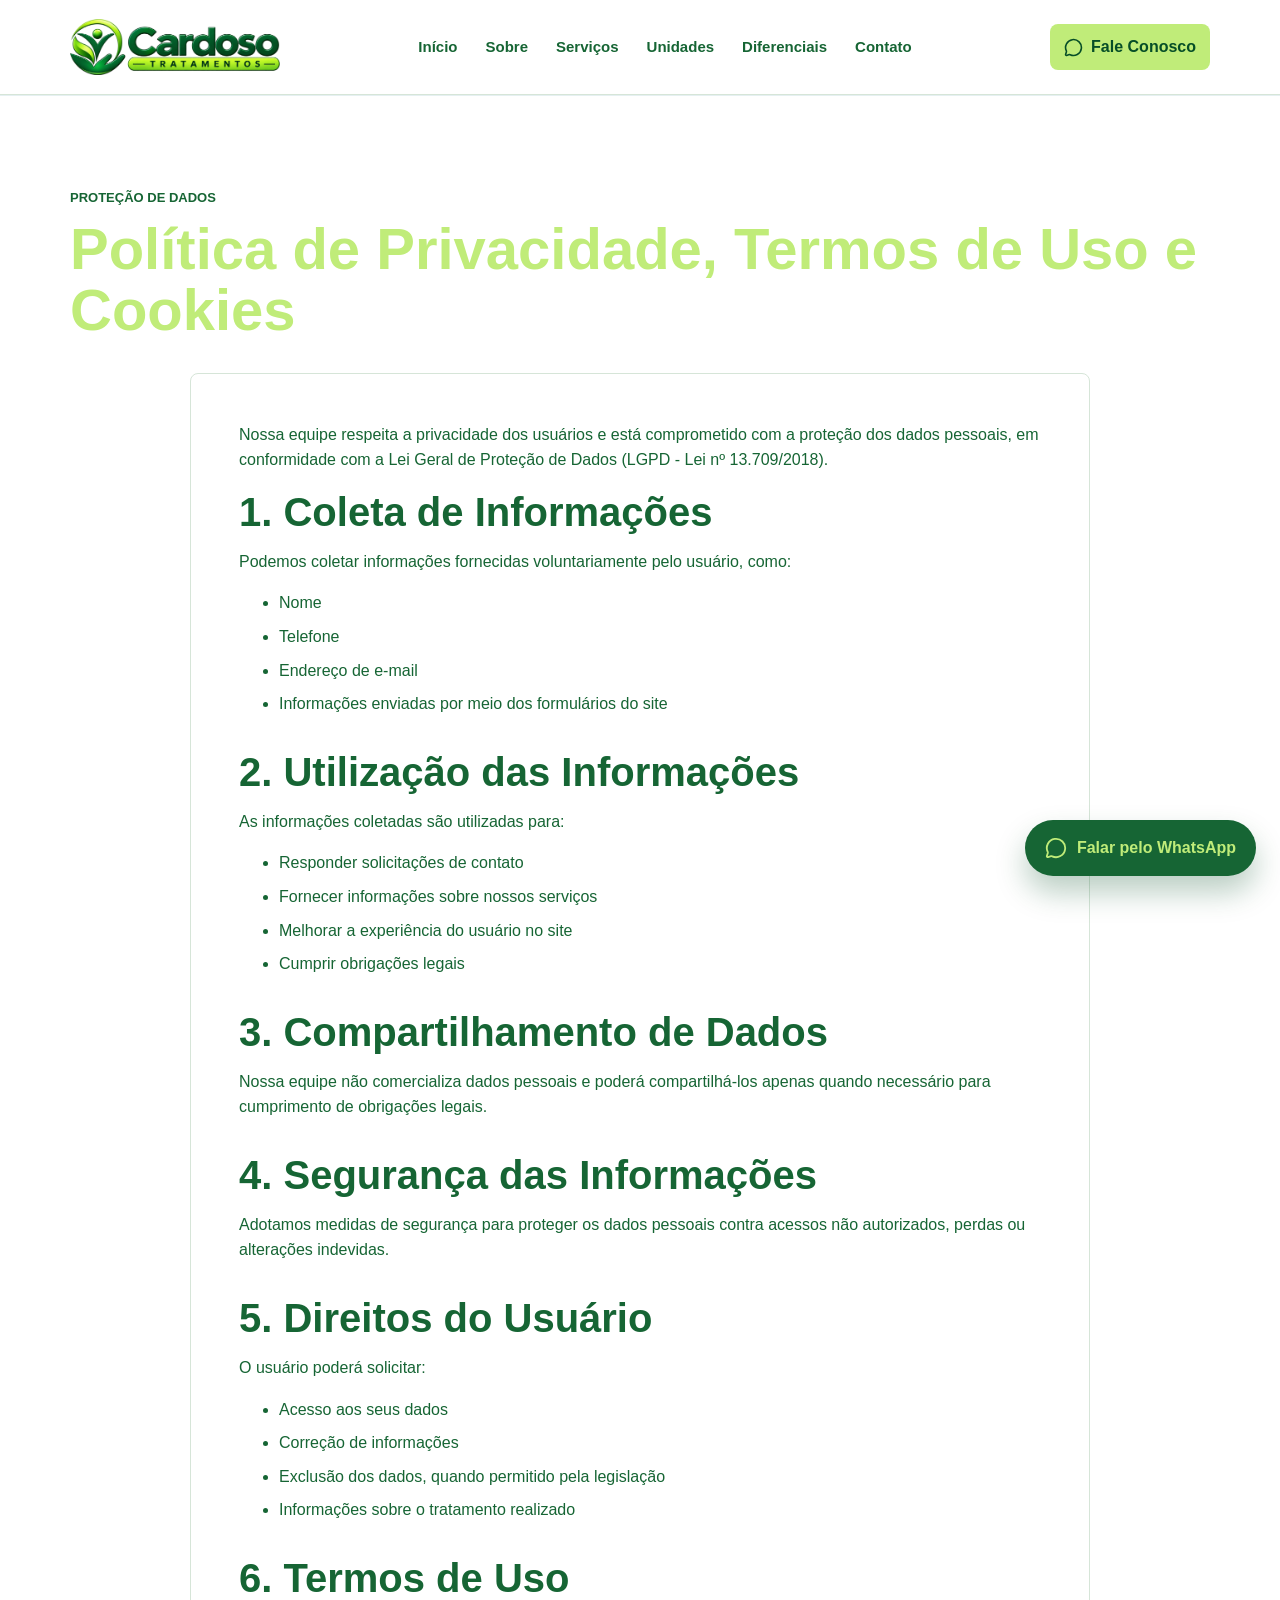
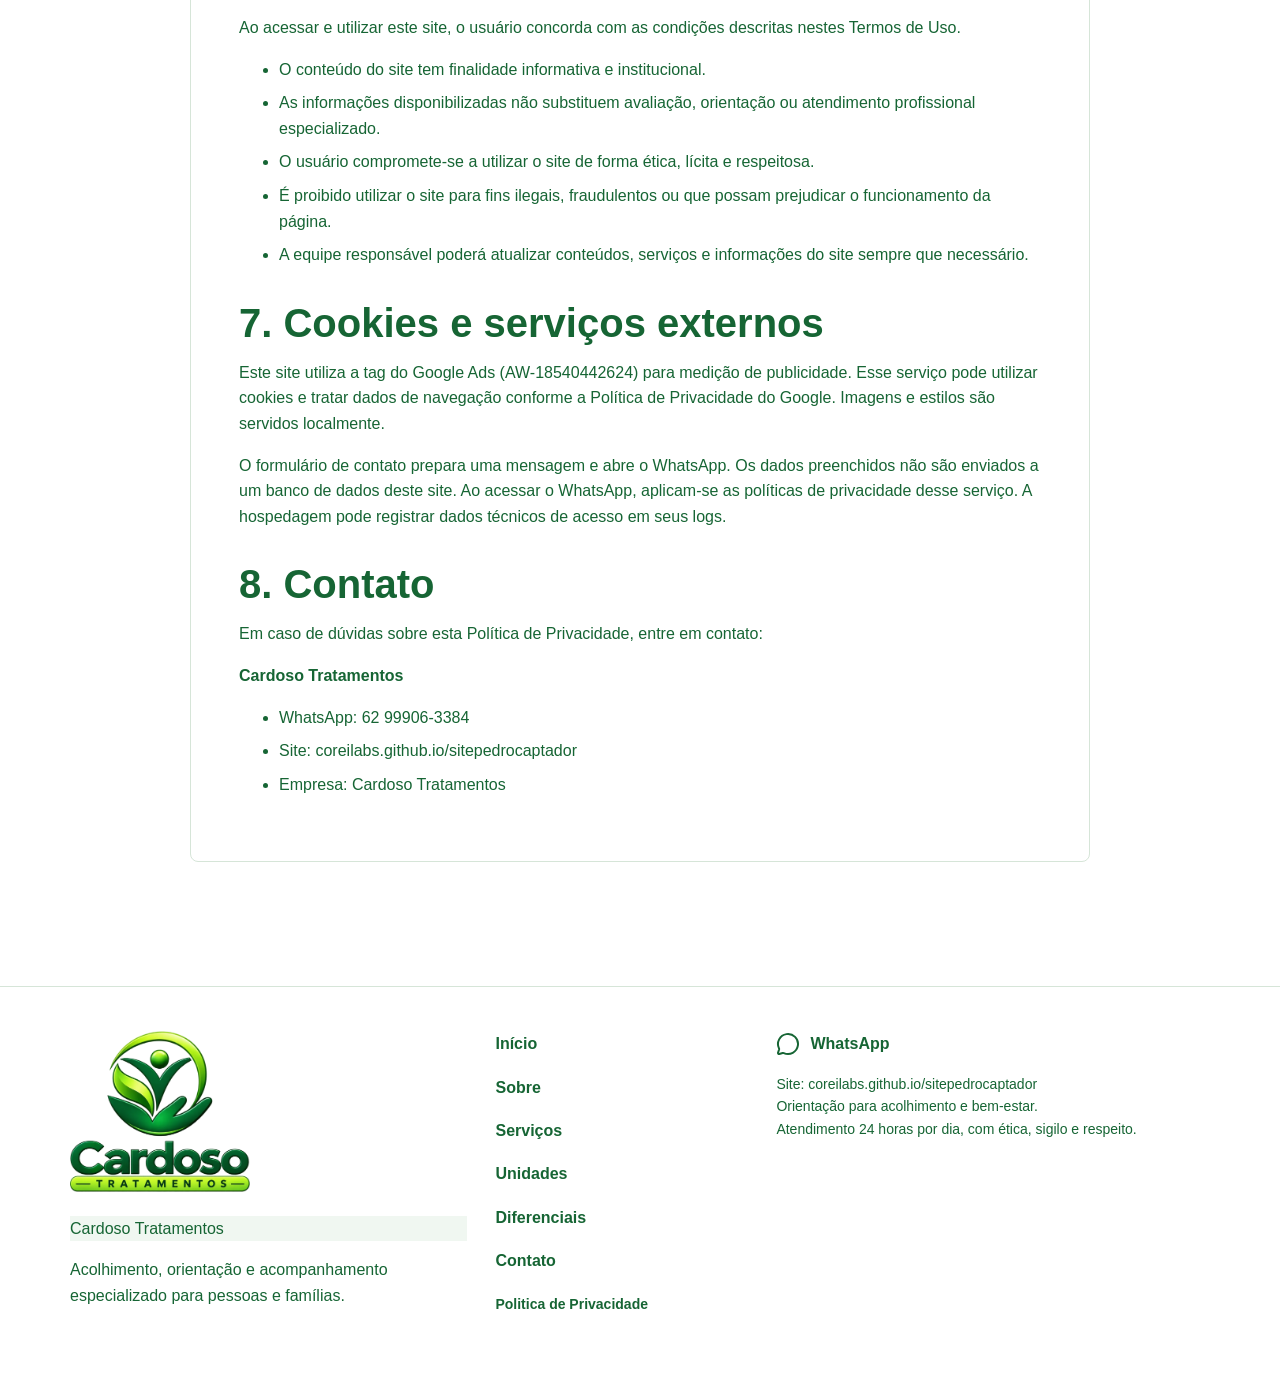
==== commit ceb4f77a: "a" ====
--- a/politica-de-privacidade.html
+++ b/politica-de-privacidade.html
@@ -1,5 +1,5 @@
 <!doctype html>
-<html lang="pt-BR"><head><meta charset="utf-8"><meta name="viewport" content="width=device-width, initial-scale=1"><title>Política de Privacidade | Araújo Tratamentos</title><meta name="description" content="Política de privacidade e termos de uso do site de acolhimento e orientação. Saiba como funciona o contato pelo WhatsApp."><meta name="theme-color" content="#166534"><link rel="canonical" href="https://coreilabs.github.io/sitepedrocaptador/politica-de-privacidade.html"><link rel="icon" href="assets/favicon.png?v=20261027"><meta property="og:locale" content="pt_BR"><meta property="og:type" content="website"><meta property="og:title" content="Política de Privacidade | Araújo Tratamentos"><meta property="og:description" content="Política de privacidade e termos de uso do site de acolhimento e orientação. Saiba como funciona o contato pelo WhatsApp."><meta property="og:url" content="https://coreilabs.github.io/sitepedrocaptador/politica-de-privacidade.html"><meta property="og:image" content="https://coreilabs.github.io/sitepedrocaptador/assets/og.png?v=20261027"><meta name="twitter:card" content="summary_large_image"><meta name="twitter:description" content="Política de privacidade e termos de uso do site de acolhimento e orientação. Saiba como funciona o contato pelo WhatsApp."><link rel="stylesheet" href="assets/vendor/swiper/11.2.10/swiper-bundle.min.css"><link rel="stylesheet" href="assets/vendor/glightbox/3.3.1/glightbox.min.css"><link rel="stylesheet" href="assets/vendor/aos/2.3.4/aos.css"><link rel="stylesheet" href="assets/style.css"><link rel="stylesheet" href="assets/static.css"><script type="application/ld+json">{"@context": "https://schema.org", "@type": "Organization", "name": "Araújo Tratamentos", "url": "https://coreilabs.github.io/sitepedrocaptador", "logo": "https://coreilabs.github.io/sitepedrocaptador/assets/logotipo-horizontal.png?v=20261027", "telephone": "+5562999063384", "identifier": "67.252.579/0001-50", "areaServed": {"@type": "State", "name": "Goiás"}, "description": "Acolhimento, orientação e apoio ao bem-estar em Goiás. Conheça as unidades parceiras e fale com nossa equipe. Atendimento 24 horas."}</script><!-- Google tag (gtag.js) -->
+<html lang="pt-BR"><head><meta charset="utf-8"><meta name="viewport" content="width=device-width, initial-scale=1"><title>Política de Privacidade | Cardoso Tratamentos</title><meta name="description" content="Política de privacidade e termos de uso do site de acolhimento e orientação. Saiba como funciona o contato pelo WhatsApp."><meta name="theme-color" content="#166534"><link rel="canonical" href="https://coreilabs.github.io/sitepedrocaptador/politica-de-privacidade.html"><link rel="icon" href="assets/favicon.webp?v=20261102"><meta property="og:locale" content="pt_BR"><meta property="og:type" content="website"><meta property="og:title" content="Política de Privacidade | Cardoso Tratamentos"><meta property="og:description" content="Política de privacidade e termos de uso do site de acolhimento e orientação. Saiba como funciona o contato pelo WhatsApp."><meta property="og:url" content="https://coreilabs.github.io/sitepedrocaptador/politica-de-privacidade.html"><meta property="og:image" content="https://coreilabs.github.io/sitepedrocaptador/assets/og.webp?v=20261102"><meta name="twitter:card" content="summary_large_image"><meta name="twitter:description" content="Política de privacidade e termos de uso do site de acolhimento e orientação. Saiba como funciona o contato pelo WhatsApp."><link rel="stylesheet" href="assets/vendor/swiper/11.2.10/swiper-bundle.min.css"><link rel="stylesheet" href="assets/vendor/glightbox/3.3.1/glightbox.min.css"><link rel="stylesheet" href="assets/vendor/aos/2.3.4/aos.css"><link rel="stylesheet" href="assets/style.css"><link rel="stylesheet" href="assets/static.css"><script type="application/ld+json">{"@context": "https://schema.org", "@type": "Organization", "name": "Cardoso Tratamentos", "url": "https://coreilabs.github.io/sitepedrocaptador", "logo": "https://coreilabs.github.io/sitepedrocaptador/assets/logotipo-horizontal.webp?v=20261102", "telephone": "+5562999063384", "areaServed": {"@type": "State", "name": "Goiás"}, "description": "Acolhimento, orientação e apoio ao bem-estar em Goiás. Conheça as unidades parceiras e fale com nossa equipe. Atendimento 24 horas."}</script><!-- Google tag (gtag.js) -->
 <script async src="https://www.googletagmanager.com/gtag/js?id=AW-18540442624"></script>
 <script>
   window.dataLayer = window.dataLayer || [];
@@ -10,8 +10,8 @@
 </head><body class="home static-site">
 <header class="site-header" data-header="">
 <div class="container header-inner">
-<a aria-label="Araújo Tratamentos - início" class="brand" href="index.html#inicio">
-<img alt="Araújo Tratamentos" src="assets/logotipo-horizontal.png?v=20261027"/>
+<a aria-label="Cardoso Tratamentos - início" class="brand" href="index.html#inicio">
+<img alt="Cardoso Tratamentos" src="assets/logotipo-horizontal.webp?v=20261102"/>
 </a>
 <button aria-expanded="false" aria-label="Abrir menu" class="nav-toggle" data-nav-toggle="" type="button">
 <i data-lucide="menu"></i>
@@ -84,18 +84,18 @@
 <section class="policy-section">
 <h2>8. Contato</h2>
 <p>Em caso de dúvidas sobre esta Política de Privacidade, entre em contato:</p>
-<p><strong>Araújo Tratamentos</strong></p>
+<p><strong>Cardoso Tratamentos</strong></p>
 <ul>
 <li>WhatsApp: 62 99906-3384</li>
 <li>Site: <a href="https://coreilabs.github.io/sitepedrocaptador" rel="noopener noreferrer" target="_blank">coreilabs.github.io/sitepedrocaptador</a></li>
-<li>CNPJ: 67.252.579/0001-50</li>
+<li>Empresa: Cardoso Tratamentos</li>
 </ul>
 </section>
 </article></div></main><footer class="site-footer">
 <div class="container footer-layout">
 <div>
-<div class="footer-brands"><img class="footer-group-logo" alt="Araújo Tratamentos" src="assets/logotipo-vertical.png?v=20261027" loading="lazy"/></div>
-<p class="footer-cnpj">CNPJ: 67.252.579/0001-50</p>
+<div class="footer-brands"><img class="footer-group-logo" alt="Cardoso Tratamentos" src="assets/logotipo-vertical.webp?v=20261102" loading="lazy"/></div>
+<p class="footer-company">Cardoso Tratamentos</p>
 <p>Acolhimento, orientação e acompanhamento especializado para pessoas e famílias.</p>
 </div>
 <nav aria-label="Links do rodape">
--- a/assets/static.css
+++ b/assets/static.css
@@ -6,7 +6,7 @@
 .policy-card li { margin: .5rem 0; }
 .policy-card a { overflow-wrap: anywhere; }
 @media (prefers-reduced-motion: reduce) { html { scroll-behavior: auto; } [data-aos] { opacity: 1 !important; transform: none !important; } }
-/* Identidade Araújo Tratamentos. */
+/* Identidade Cardoso Tratamentos. */
 .site-header, .site-header.is-scrolled { background: #fff; border-bottom-color: var(--border); }
 .site-nav { background: #fff; }
 .site-nav a, .nav-toggle { color: var(--primary); }
@@ -19,9 +19,9 @@
 .hero .btn-outline-light:hover { background: var(--primary-soft); }
 .health-plans-section, .section-muted, .section-accent { background: var(--secondary); }
 .site-footer { color: var(--ink); background: #fff; border-top: 1px solid var(--border); }
-.footer-layout a, .footer-layout a[href*="politica-de-privacidade"], .footer-note, .footer-cnpj { color: var(--primary); }
+.footer-layout a, .footer-layout a[href*="politica-de-privacidade"], .footer-note, .footer-company { color: var(--primary); }
 .footer-layout a:hover, .footer-layout a:focus-visible { color: var(--primary-dark); }
-.footer-cnpj { border-color: var(--border); background: var(--primary-soft); }
+.footer-company { border-color: var(--border); background: var(--primary-soft); }
 .footer-brands { display: flex; flex-wrap: wrap; align-items: center; gap: 24px; margin-bottom: 24px; }
 .site-footer .footer-clinic-logo { width: 148px; height: auto; margin: 0; }
 .footer-parent-brand { padding-left: 20px; border-left: 1px solid var(--border); }
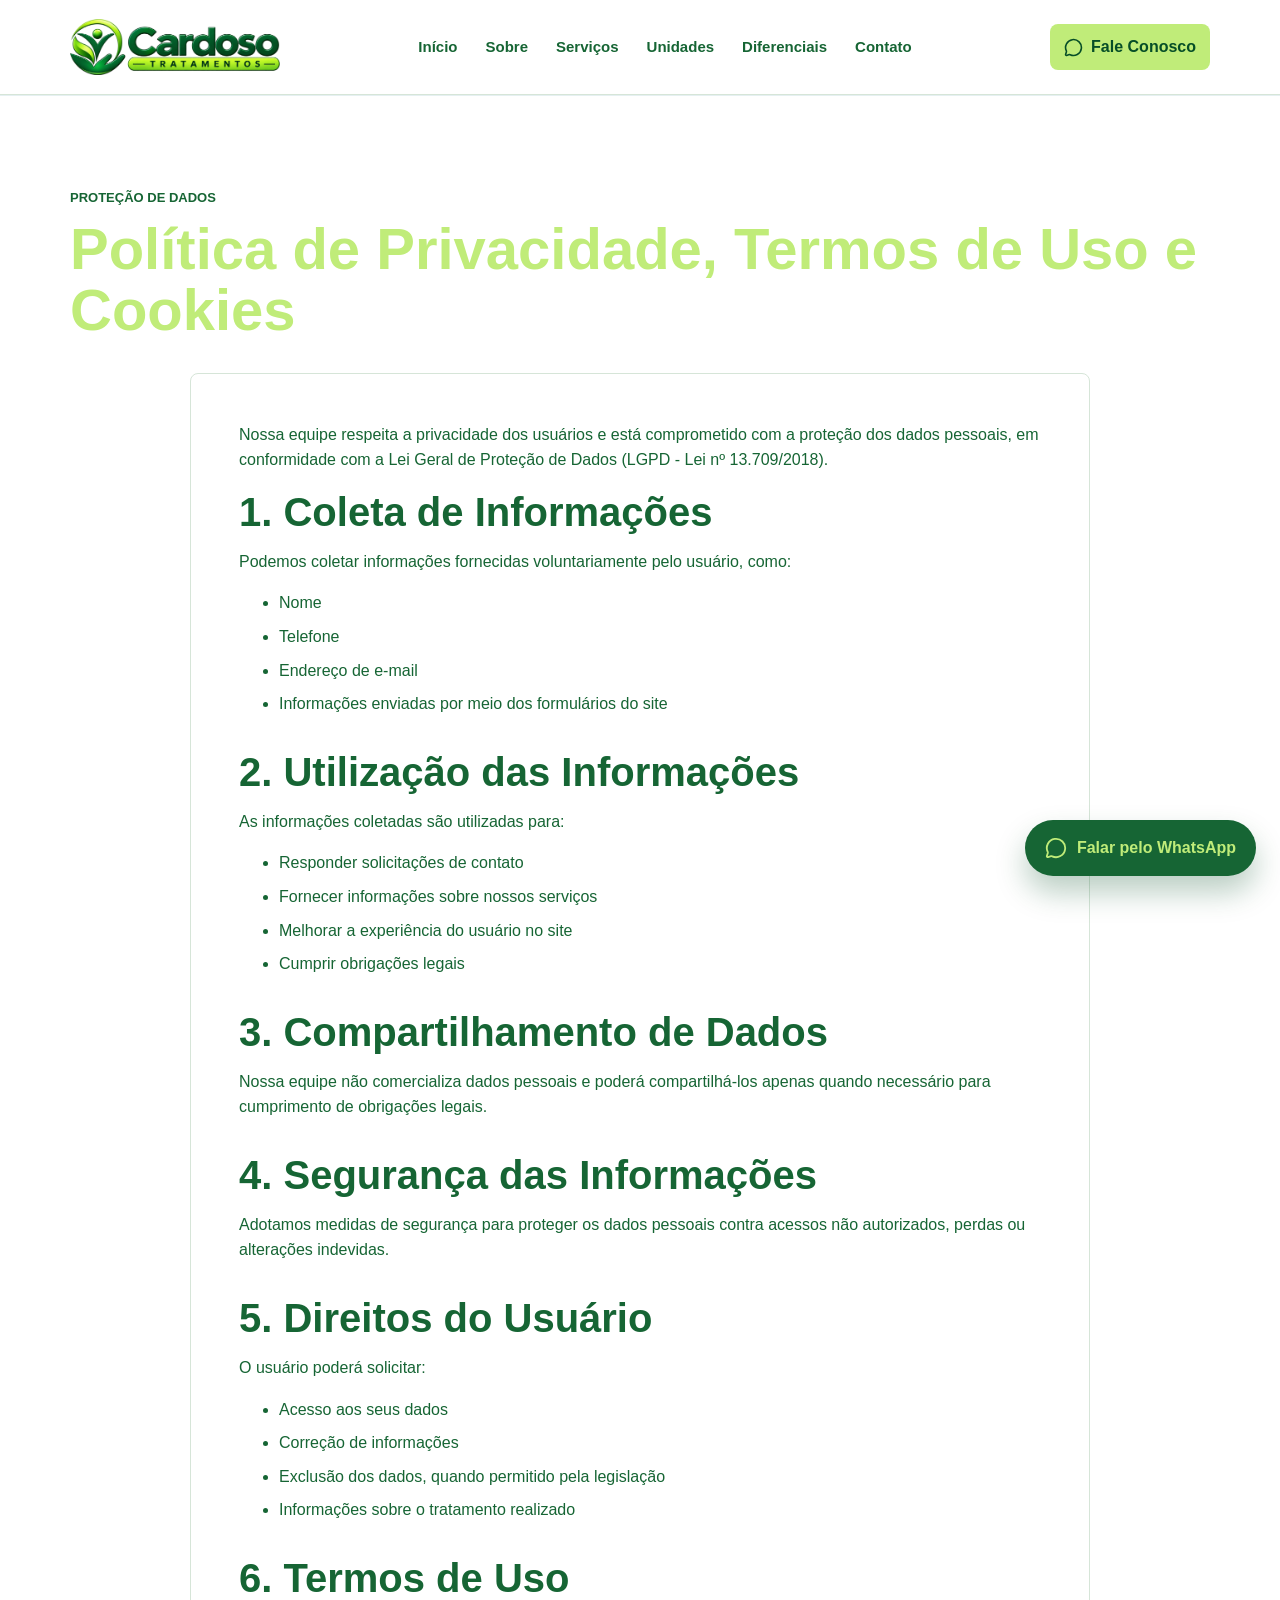
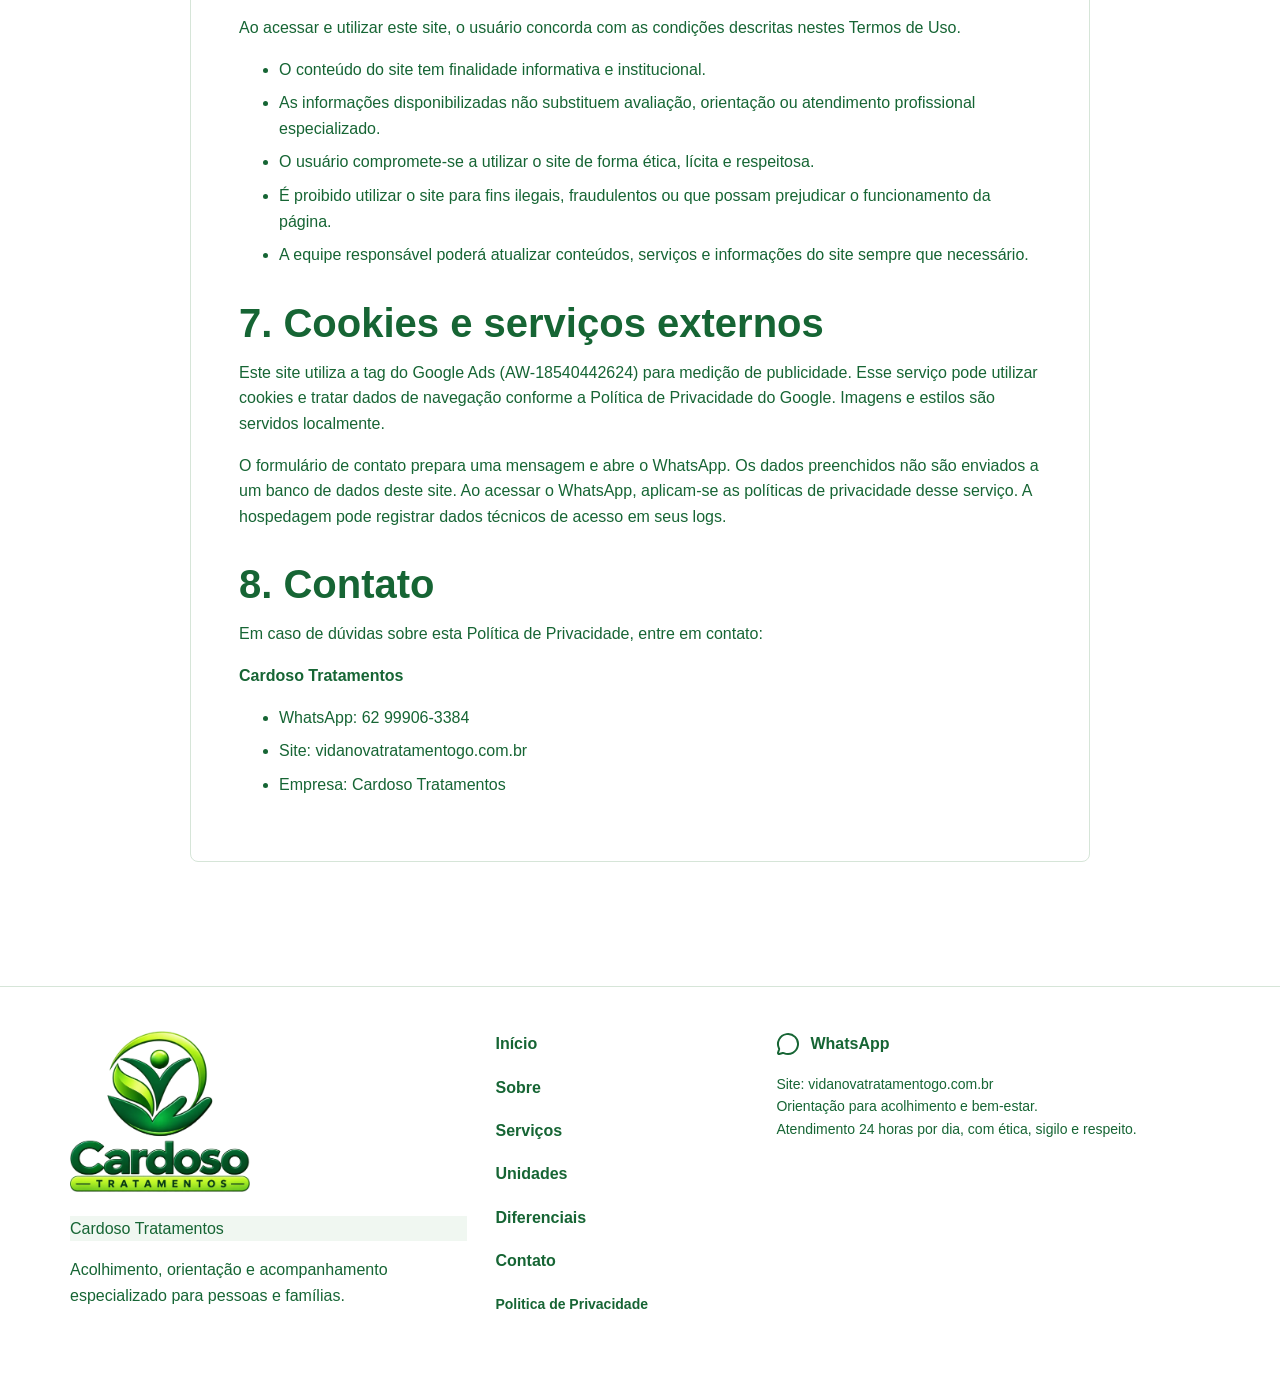
==== commit 58ced4da: "a" ====
--- a/politica-de-privacidade.html
+++ b/politica-de-privacidade.html
@@ -1,5 +1,5 @@
 <!doctype html>
-<html lang="pt-BR"><head><meta charset="utf-8"><meta name="viewport" content="width=device-width, initial-scale=1"><title>Política de Privacidade | Cardoso Tratamentos</title><meta name="description" content="Política de privacidade e termos de uso do site de acolhimento e orientação. Saiba como funciona o contato pelo WhatsApp."><meta name="theme-color" content="#166534"><link rel="canonical" href="https://coreilabs.github.io/sitepedrocaptador/politica-de-privacidade.html"><link rel="icon" href="assets/favicon.webp?v=20261102"><meta property="og:locale" content="pt_BR"><meta property="og:type" content="website"><meta property="og:title" content="Política de Privacidade | Cardoso Tratamentos"><meta property="og:description" content="Política de privacidade e termos de uso do site de acolhimento e orientação. Saiba como funciona o contato pelo WhatsApp."><meta property="og:url" content="https://coreilabs.github.io/sitepedrocaptador/politica-de-privacidade.html"><meta property="og:image" content="https://coreilabs.github.io/sitepedrocaptador/assets/og.webp?v=20261102"><meta name="twitter:card" content="summary_large_image"><meta name="twitter:description" content="Política de privacidade e termos de uso do site de acolhimento e orientação. Saiba como funciona o contato pelo WhatsApp."><link rel="stylesheet" href="assets/vendor/swiper/11.2.10/swiper-bundle.min.css"><link rel="stylesheet" href="assets/vendor/glightbox/3.3.1/glightbox.min.css"><link rel="stylesheet" href="assets/vendor/aos/2.3.4/aos.css"><link rel="stylesheet" href="assets/style.css"><link rel="stylesheet" href="assets/static.css"><script type="application/ld+json">{"@context": "https://schema.org", "@type": "Organization", "name": "Cardoso Tratamentos", "url": "https://coreilabs.github.io/sitepedrocaptador", "logo": "https://coreilabs.github.io/sitepedrocaptador/assets/logotipo-horizontal.webp?v=20261102", "telephone": "+5562999063384", "areaServed": {"@type": "State", "name": "Goiás"}, "description": "Acolhimento, orientação e apoio ao bem-estar em Goiás. Conheça as unidades parceiras e fale com nossa equipe. Atendimento 24 horas."}</script><!-- Google tag (gtag.js) -->
+<html lang="pt-BR"><head><meta charset="utf-8"><meta name="viewport" content="width=device-width, initial-scale=1"><title>Política de Privacidade | Cardoso Tratamentos</title><meta name="description" content="Política de privacidade e termos de uso do site de acolhimento e orientação. Saiba como funciona o contato pelo WhatsApp."><meta name="theme-color" content="#166534"><link rel="canonical" href="https://vidanovatratamentogo.com.br/politica-de-privacidade.html"><link rel="icon" href="assets/favicon.webp?v=20261102"><meta property="og:locale" content="pt_BR"><meta property="og:type" content="website"><meta property="og:title" content="Política de Privacidade | Cardoso Tratamentos"><meta property="og:description" content="Política de privacidade e termos de uso do site de acolhimento e orientação. Saiba como funciona o contato pelo WhatsApp."><meta property="og:url" content="https://vidanovatratamentogo.com.br/politica-de-privacidade.html"><meta property="og:image" content="https://vidanovatratamentogo.com.br/assets/og.webp?v=20261102"><meta name="twitter:card" content="summary_large_image"><meta name="twitter:description" content="Política de privacidade e termos de uso do site de acolhimento e orientação. Saiba como funciona o contato pelo WhatsApp."><link rel="stylesheet" href="assets/vendor/swiper/11.2.10/swiper-bundle.min.css?v=74ca6aae5468"><link rel="stylesheet" href="assets/vendor/glightbox/3.3.1/glightbox.min.css?v=6d3f62d4d179"><link rel="stylesheet" href="assets/vendor/aos/2.3.4/aos.css?v=1aa8845fd06e"><link rel="stylesheet" href="assets/style.css?v=5d3a33ee8e7d"><link rel="stylesheet" href="assets/static.css?v=8eae9f1cf785"><script type="application/ld+json">{"@context": "https://schema.org", "@type": "Organization", "name": "Cardoso Tratamentos", "url": "https://vidanovatratamentogo.com.br", "logo": "https://vidanovatratamentogo.com.br/assets/logotipo-horizontal.webp?v=20261102", "telephone": "+5562999063384", "areaServed": {"@type": "State", "name": "Goiás"}, "description": "Acolhimento, orientação e apoio ao bem-estar em Goiás. Conheça as unidades parceiras e fale com nossa equipe. Atendimento 24 horas."}</script><!-- Google tag (gtag.js) -->
 <script async src="https://www.googletagmanager.com/gtag/js?id=AW-18540442624"></script>
 <script>
   window.dataLayer = window.dataLayer || [];
@@ -87,7 +87,7 @@
 <p><strong>Cardoso Tratamentos</strong></p>
 <ul>
 <li>WhatsApp: 62 99906-3384</li>
-<li>Site: <a href="https://coreilabs.github.io/sitepedrocaptador" rel="noopener noreferrer" target="_blank">coreilabs.github.io/sitepedrocaptador</a></li>
+<li>Site: <a href="https://vidanovatratamentogo.com.br" rel="noopener noreferrer" target="_blank">vidanovatratamentogo.com.br</a></li>
 <li>Empresa: Cardoso Tratamentos</li>
 </ul>
 </section>
@@ -111,11 +111,11 @@
 <a class="footer-whatsapp" data-whatsapp-default="" href="https://wa.me/556299063384" rel="noopener noreferrer" target="_blank">
 <i data-lucide="message-circle"></i><span>WhatsApp</span>
 </a>
-<p class="footer-note">Site: coreilabs.github.io/sitepedrocaptador<br/>Orientação para acolhimento e bem-estar.<br/>Atendimento 24 horas por dia, com ética, sigilo e respeito.</p>
+<p class="footer-note">Site: vidanovatratamentogo.com.br<br/>Orientação para acolhimento e bem-estar.<br/>Atendimento 24 horas por dia, com ética, sigilo e respeito.</p>
 </div>
 </div>
 </footer>
 <a aria-label="Falar pelo WhatsApp" class="floating-whatsapp" data-whatsapp-default="" href="https://wa.me/556299063384" rel="noopener noreferrer" target="_blank">
 <i data-lucide="message-circle"></i><span>Falar pelo WhatsApp</span>
 </a>
-<script src="assets/vendor/swiper/11.2.10/swiper-bundle.min.js" defer></script><script src="assets/vendor/glightbox/3.3.1/glightbox.min.js" defer></script><script src="assets/vendor/aos/2.3.4/aos.js" defer></script><script src="assets/vendor/lucide/1.58.0/lucide.min.js" defer></script><script src="assets/js/units.js" defer></script><script src="assets/js/main.js" defer></script></body></html>
+<script src="assets/vendor/swiper/11.2.10/swiper-bundle.min.js?v=985f1224c0ee" defer></script><script src="assets/vendor/glightbox/3.3.1/glightbox.min.js?v=c67c59cdf980" defer></script><script src="assets/vendor/aos/2.3.4/aos.js?v=a5005b2e4147" defer></script><script src="assets/vendor/lucide/1.58.0/lucide.min.js?v=50b812537399" defer></script><script src="assets/js/units.js?v=74512a314645" defer></script><script src="assets/js/main.js?v=cf159e7abf5b" defer></script></body></html>
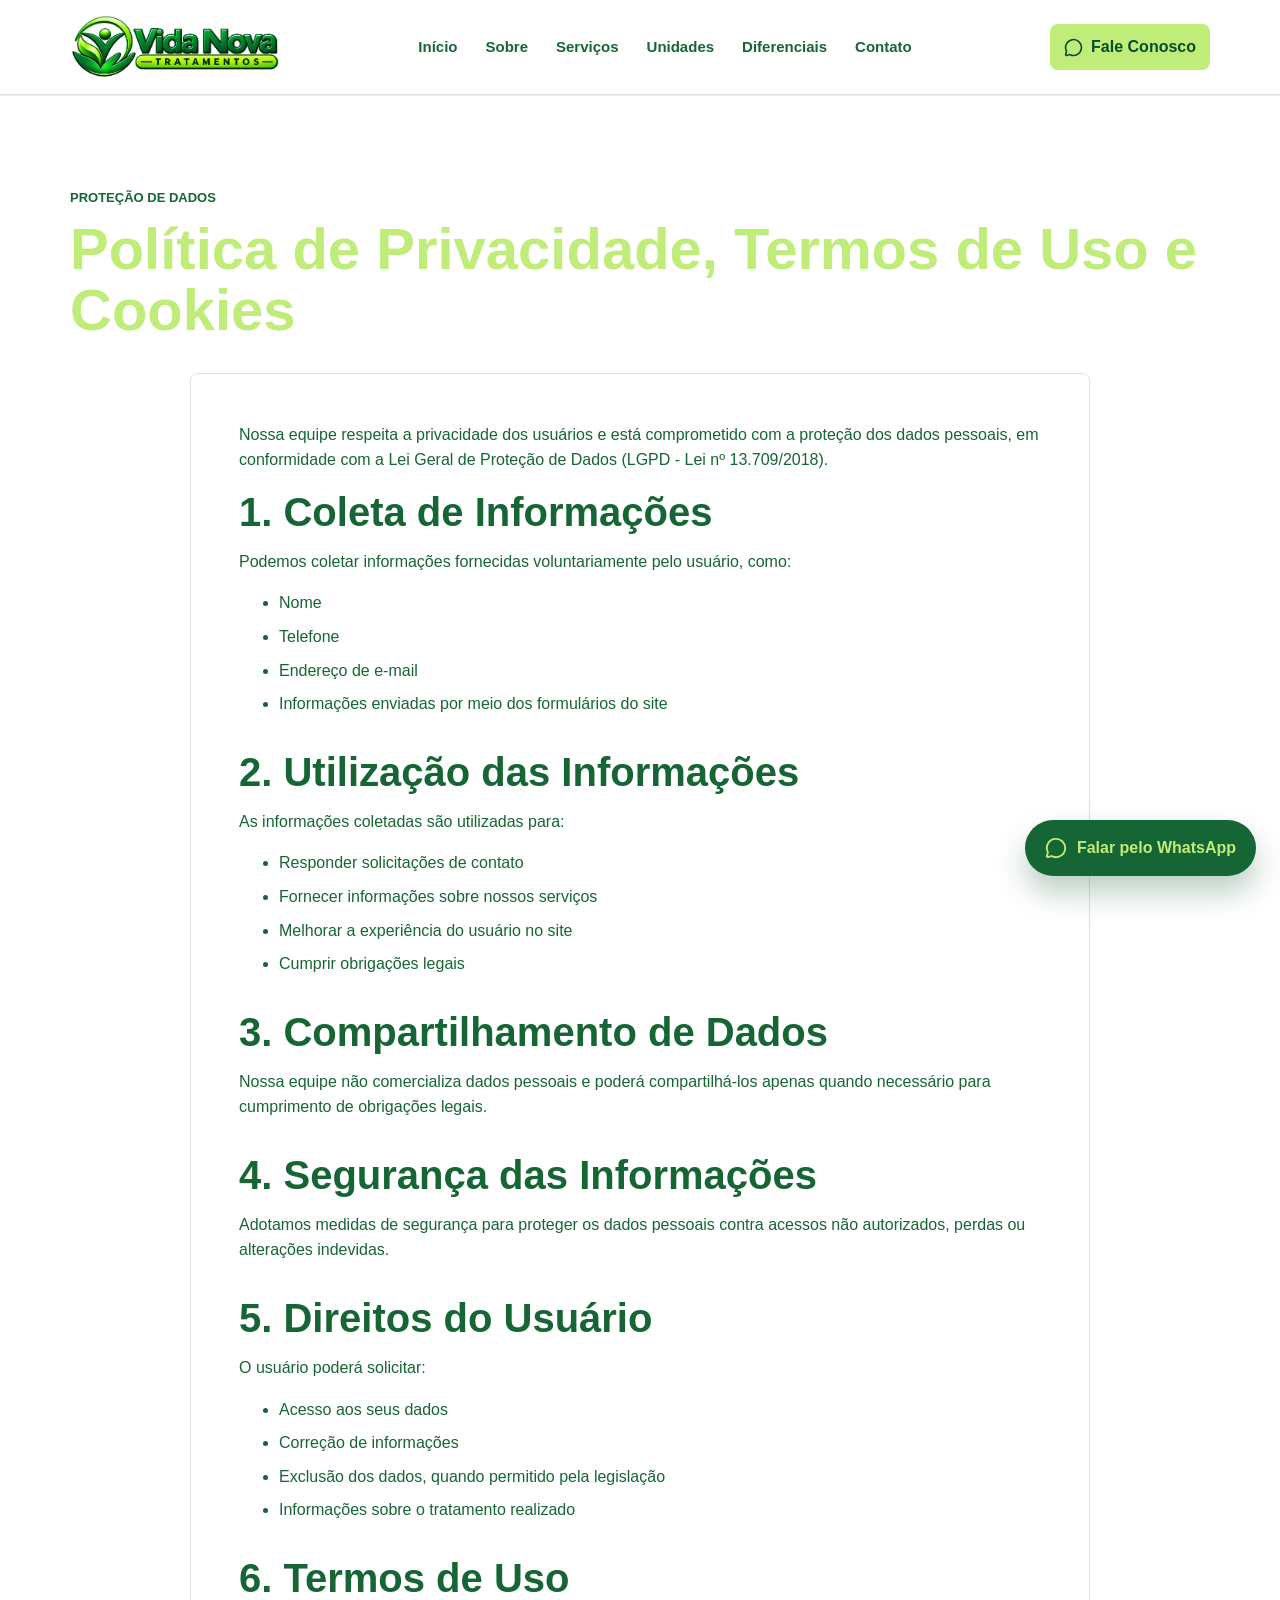
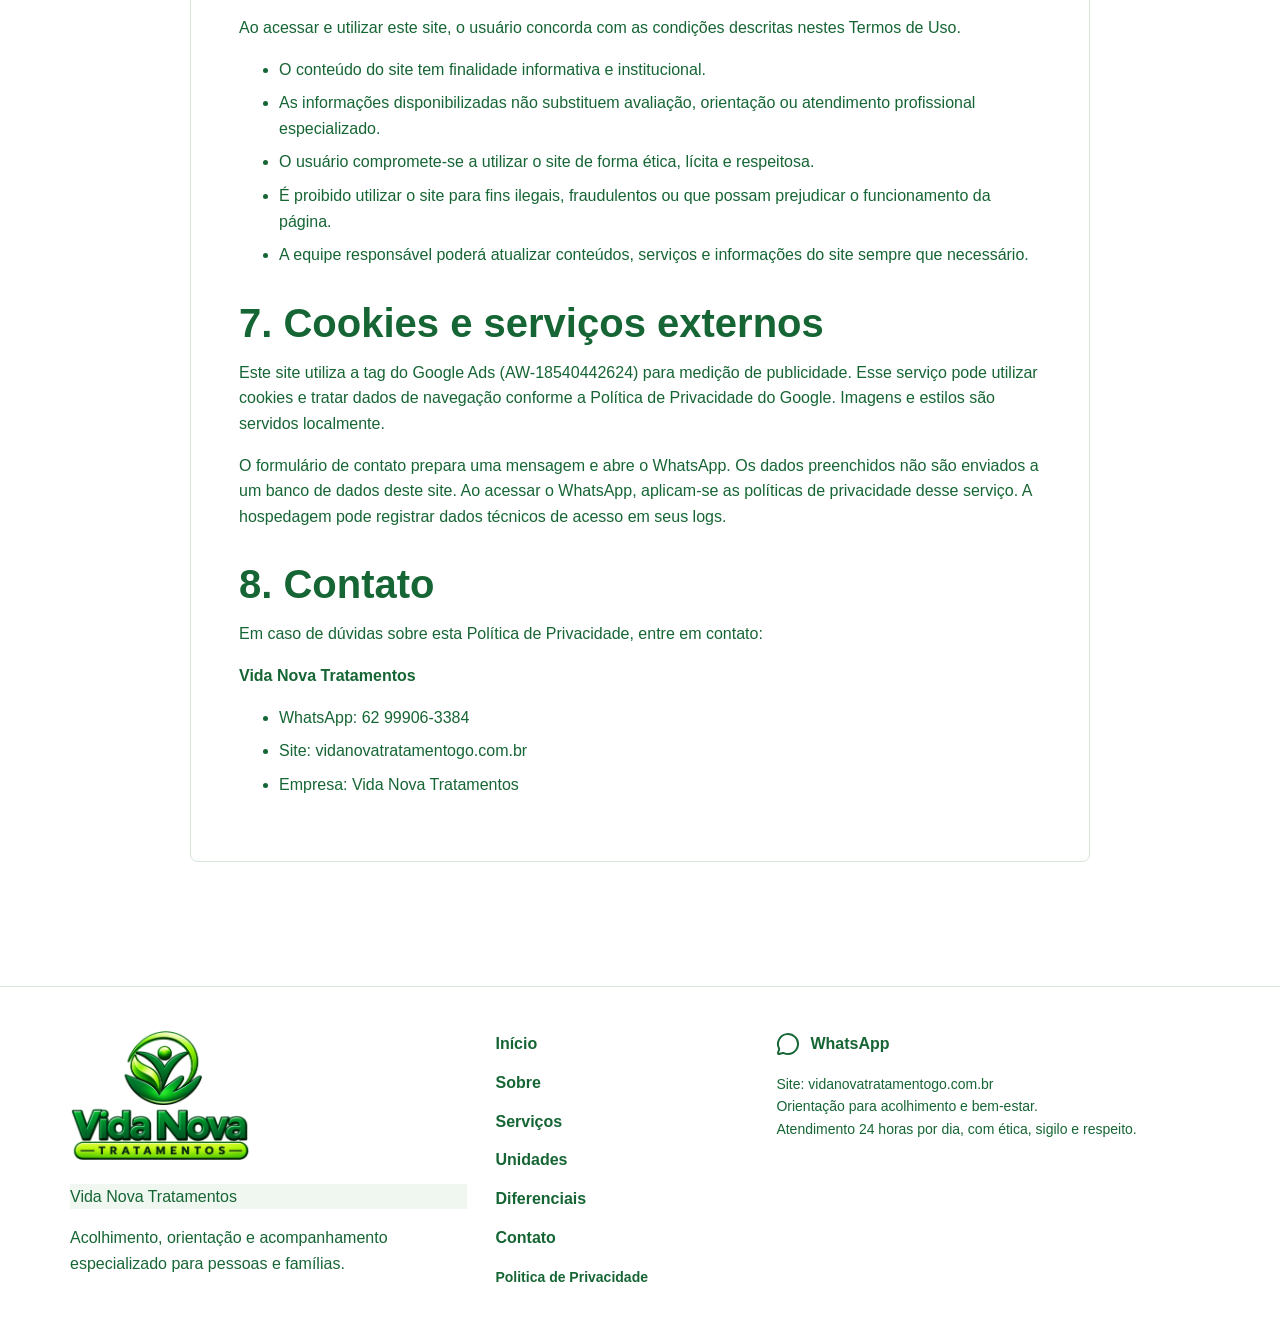
==== commit 201d9b14: "a" ====
--- a/politica-de-privacidade.html
+++ b/politica-de-privacidade.html
@@ -1,5 +1,5 @@
 <!doctype html>
-<html lang="pt-BR"><head><meta charset="utf-8"><meta name="viewport" content="width=device-width, initial-scale=1"><title>Política de Privacidade | Cardoso Tratamentos</title><meta name="description" content="Política de privacidade e termos de uso do site de acolhimento e orientação. Saiba como funciona o contato pelo WhatsApp."><meta name="theme-color" content="#166534"><link rel="canonical" href="https://vidanovatratamentogo.com.br/politica-de-privacidade.html"><link rel="icon" href="assets/favicon.webp?v=20261102"><meta property="og:locale" content="pt_BR"><meta property="og:type" content="website"><meta property="og:title" content="Política de Privacidade | Cardoso Tratamentos"><meta property="og:description" content="Política de privacidade e termos de uso do site de acolhimento e orientação. Saiba como funciona o contato pelo WhatsApp."><meta property="og:url" content="https://vidanovatratamentogo.com.br/politica-de-privacidade.html"><meta property="og:image" content="https://vidanovatratamentogo.com.br/assets/og.webp?v=20261102"><meta name="twitter:card" content="summary_large_image"><meta name="twitter:description" content="Política de privacidade e termos de uso do site de acolhimento e orientação. Saiba como funciona o contato pelo WhatsApp."><link rel="stylesheet" href="assets/vendor/swiper/11.2.10/swiper-bundle.min.css?v=74ca6aae5468"><link rel="stylesheet" href="assets/vendor/glightbox/3.3.1/glightbox.min.css?v=6d3f62d4d179"><link rel="stylesheet" href="assets/vendor/aos/2.3.4/aos.css?v=1aa8845fd06e"><link rel="stylesheet" href="assets/style.css?v=5d3a33ee8e7d"><link rel="stylesheet" href="assets/static.css?v=8eae9f1cf785"><script type="application/ld+json">{"@context": "https://schema.org", "@type": "Organization", "name": "Cardoso Tratamentos", "url": "https://vidanovatratamentogo.com.br", "logo": "https://vidanovatratamentogo.com.br/assets/logotipo-horizontal.webp?v=20261102", "telephone": "+5562999063384", "areaServed": {"@type": "State", "name": "Goiás"}, "description": "Acolhimento, orientação e apoio ao bem-estar em Goiás. Conheça as unidades parceiras e fale com nossa equipe. Atendimento 24 horas."}</script><!-- Google tag (gtag.js) -->
+<html lang="pt-BR"><head><meta charset="utf-8"><meta name="viewport" content="width=device-width, initial-scale=1"><title>Política de Privacidade | Vida Nova Tratamentos</title><meta name="description" content="Política de privacidade e termos de uso do site de acolhimento e orientação. Saiba como funciona o contato pelo WhatsApp."><meta name="theme-color" content="#166534"><link rel="canonical" href="https://vidanovatratamentogo.com.br/politica-de-privacidade.html"><link rel="icon" href="assets/favicon.webp?v=f67e5defb1d7"><meta property="og:locale" content="pt_BR"><meta property="og:type" content="website"><meta property="og:title" content="Privacidade | Vida Nova Tratamentos"><meta property="og:description" content="Saiba como seus dados são usados no site e no contato com nossa equipe."><meta property="og:url" content="https://vidanovatratamentogo.com.br/politica-de-privacidade.html"><meta property="og:image" content="https://vidanovatratamentogo.com.br/assets/og.webp?v=fb2db00e3656"><meta name="twitter:card" content="summary_large_image"><meta name="twitter:description" content="Saiba como seus dados são usados no site e no contato com nossa equipe."><link rel="stylesheet" href="assets/vendor/swiper/11.2.10/swiper-bundle.min.css?v=c10920cb92bb"><link rel="stylesheet" href="assets/vendor/glightbox/3.3.1/glightbox.min.css?v=7c12c7af7cef"><link rel="stylesheet" href="assets/vendor/aos/2.3.4/aos.css?v=1388fff7693e"><link rel="stylesheet" href="assets/style.css?v=e9a3142cb5c6"><link rel="stylesheet" href="assets/static.css?v=e4d4b832f09f"><script type="application/ld+json">{"@context": "https://schema.org", "@type": "Organization", "name": "Vida Nova Tratamentos", "url": "https://vidanovatratamentogo.com.br", "logo": "https://vidanovatratamentogo.com.br/assets/logotipo-horizontal.webp?v=692826f4d5ea", "telephone": "+5562999063384", "areaServed": {"@type": "State", "name": "Goiás"}, "description": "Acolhimento, orientação e apoio ao bem-estar em Goiás. Conheça as unidades parceiras e fale com nossa equipe. Atendimento 24 horas."}</script><!-- Google tag (gtag.js) -->
 <script async src="https://www.googletagmanager.com/gtag/js?id=AW-18540442624"></script>
 <script>
   window.dataLayer = window.dataLayer || [];
@@ -7,11 +7,11 @@
   gtag('js', new Date());
   gtag('config', 'AW-18540442624');
 </script>
-</head><body class="home static-site">
+<meta name="twitter:title" content="Privacidade | Vida Nova Tratamentos"><meta name="twitter:image" content="https://vidanovatratamentogo.com.br/assets/og.webp?v=fb2db00e3656"></head><body class="home static-site">
 <header class="site-header" data-header="">
 <div class="container header-inner">
-<a aria-label="Cardoso Tratamentos - início" class="brand" href="index.html#inicio">
-<img alt="Cardoso Tratamentos" src="assets/logotipo-horizontal.webp?v=20261102"/>
+<a aria-label="Vida Nova Tratamentos - início" class="brand" href="index.html#inicio">
+<img alt="Vida Nova Tratamentos" src="assets/logotipo-horizontal.webp?v=692826f4d5ea"/>
 </a>
 <button aria-expanded="false" aria-label="Abrir menu" class="nav-toggle" data-nav-toggle="" type="button">
 <i data-lucide="menu"></i>
@@ -84,18 +84,18 @@
 <section class="policy-section">
 <h2>8. Contato</h2>
 <p>Em caso de dúvidas sobre esta Política de Privacidade, entre em contato:</p>
-<p><strong>Cardoso Tratamentos</strong></p>
+<p><strong>Vida Nova Tratamentos</strong></p>
 <ul>
 <li>WhatsApp: 62 99906-3384</li>
 <li>Site: <a href="https://vidanovatratamentogo.com.br" rel="noopener noreferrer" target="_blank">vidanovatratamentogo.com.br</a></li>
-<li>Empresa: Cardoso Tratamentos</li>
+<li>Empresa: Vida Nova Tratamentos</li>
 </ul>
 </section>
 </article></div></main><footer class="site-footer">
 <div class="container footer-layout">
 <div>
-<div class="footer-brands"><img class="footer-group-logo" alt="Cardoso Tratamentos" src="assets/logotipo-vertical.webp?v=20261102" loading="lazy"/></div>
-<p class="footer-company">Cardoso Tratamentos</p>
+<div class="footer-brands"><img class="footer-group-logo" alt="Vida Nova Tratamentos" src="assets/logotipo-vertical.webp?v=f04f920144cf" loading="lazy"/></div>
+<p class="footer-company">Vida Nova Tratamentos</p>
 <p>Acolhimento, orientação e acompanhamento especializado para pessoas e famílias.</p>
 </div>
 <nav aria-label="Links do rodape">
@@ -118,4 +118,4 @@
 <a aria-label="Falar pelo WhatsApp" class="floating-whatsapp" data-whatsapp-default="" href="https://wa.me/556299063384" rel="noopener noreferrer" target="_blank">
 <i data-lucide="message-circle"></i><span>Falar pelo WhatsApp</span>
 </a>
-<script src="assets/vendor/swiper/11.2.10/swiper-bundle.min.js?v=985f1224c0ee" defer></script><script src="assets/vendor/glightbox/3.3.1/glightbox.min.js?v=c67c59cdf980" defer></script><script src="assets/vendor/aos/2.3.4/aos.js?v=a5005b2e4147" defer></script><script src="assets/vendor/lucide/1.58.0/lucide.min.js?v=50b812537399" defer></script><script src="assets/js/units.js?v=74512a314645" defer></script><script src="assets/js/main.js?v=cf159e7abf5b" defer></script></body></html>
+<script src="assets/vendor/swiper/11.2.10/swiper-bundle.min.js?v=5bf4cc9ed982" defer></script><script src="assets/vendor/glightbox/3.3.1/glightbox.min.js?v=efbe48be9657" defer></script><script src="assets/vendor/aos/2.3.4/aos.js?v=d9629441b13e" defer></script><script src="assets/vendor/lucide/1.58.0/lucide.min.js?v=49f62e2079ef" defer></script><script src="assets/js/units.js?v=bc55123dc362" defer></script><script src="assets/js/main.js?v=67a7c423d536" defer></script></body></html>
--- a/assets/static.css
+++ b/assets/static.css
@@ -6,7 +6,7 @@
 .policy-card li { margin: .5rem 0; }
 .policy-card a { overflow-wrap: anywhere; }
 @media (prefers-reduced-motion: reduce) { html { scroll-behavior: auto; } [data-aos] { opacity: 1 !important; transform: none !important; } }
-/* Identidade Cardoso Tratamentos. */
+/* Identidade Vida Nova Tratamentos. */
 .site-header, .site-header.is-scrolled { background: #fff; border-bottom-color: var(--border); }
 .site-nav { background: #fff; }
 .site-nav a, .nav-toggle { color: var(--primary); }
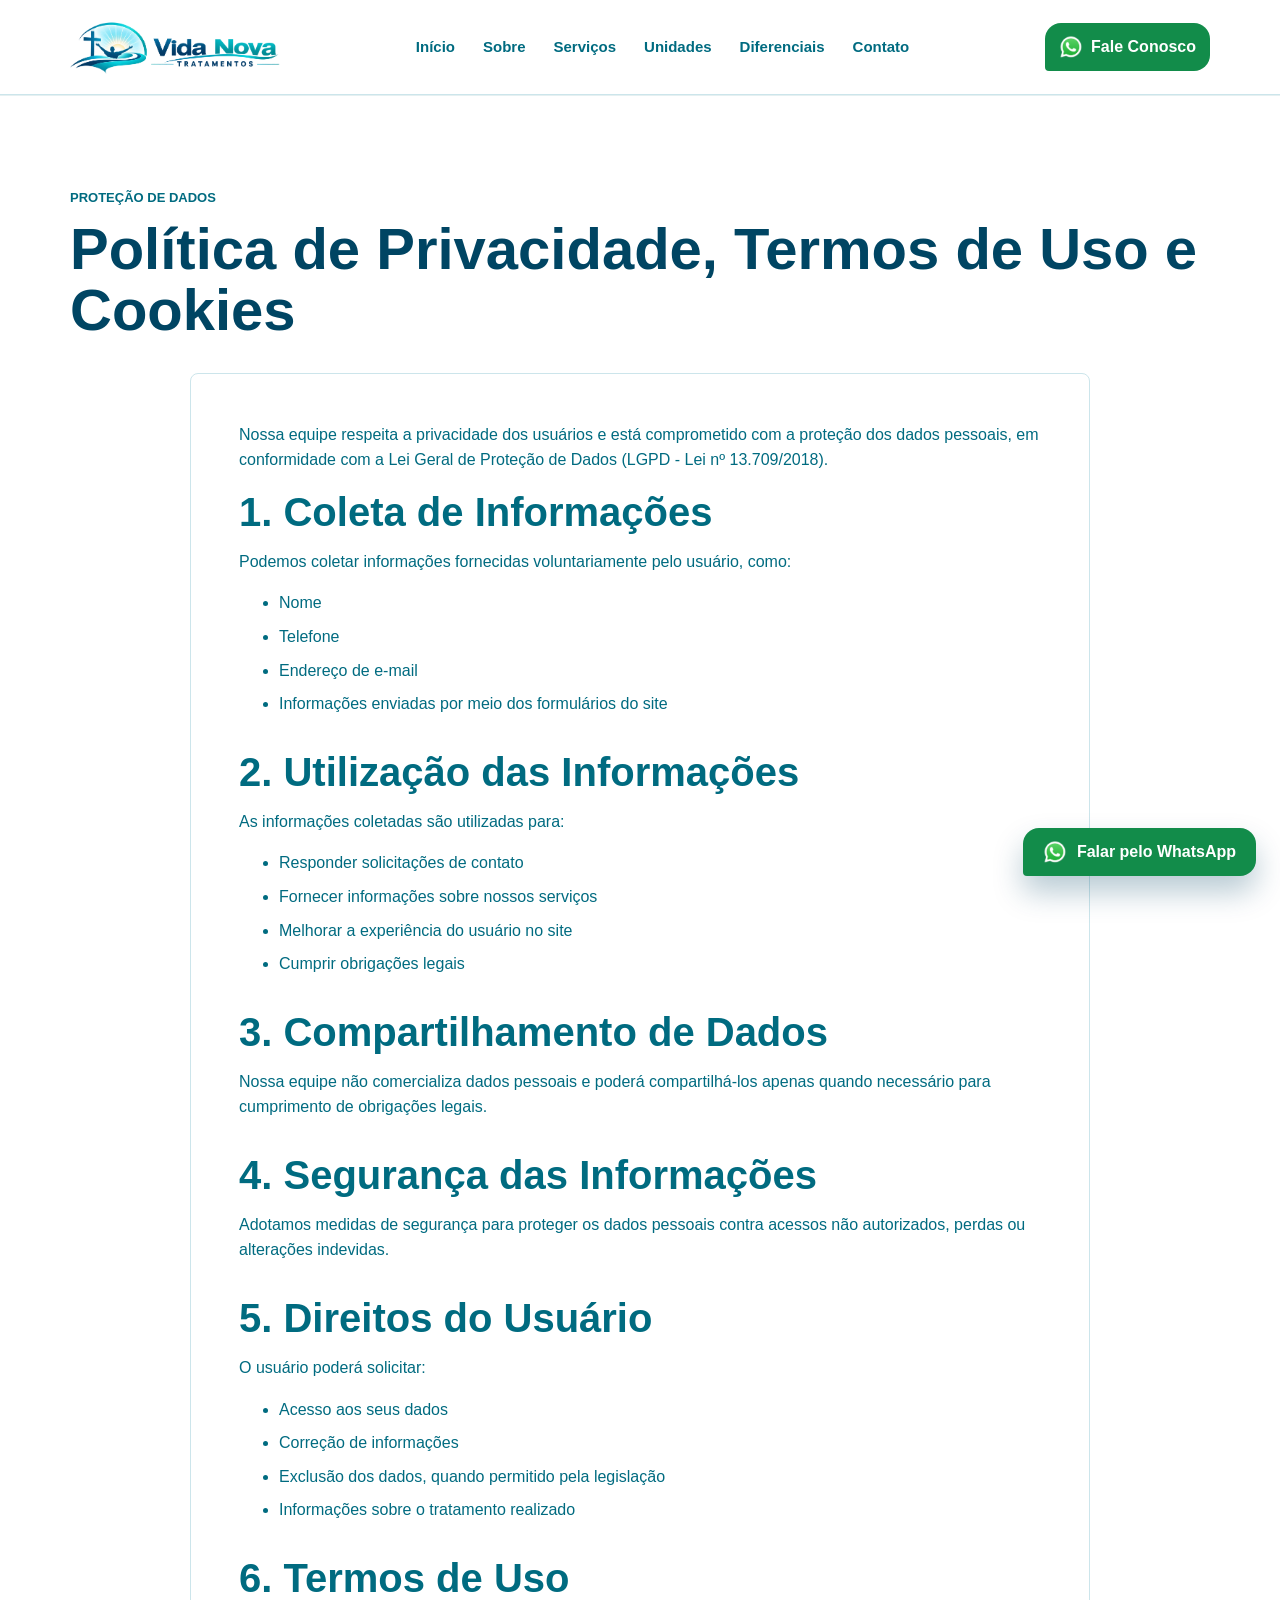
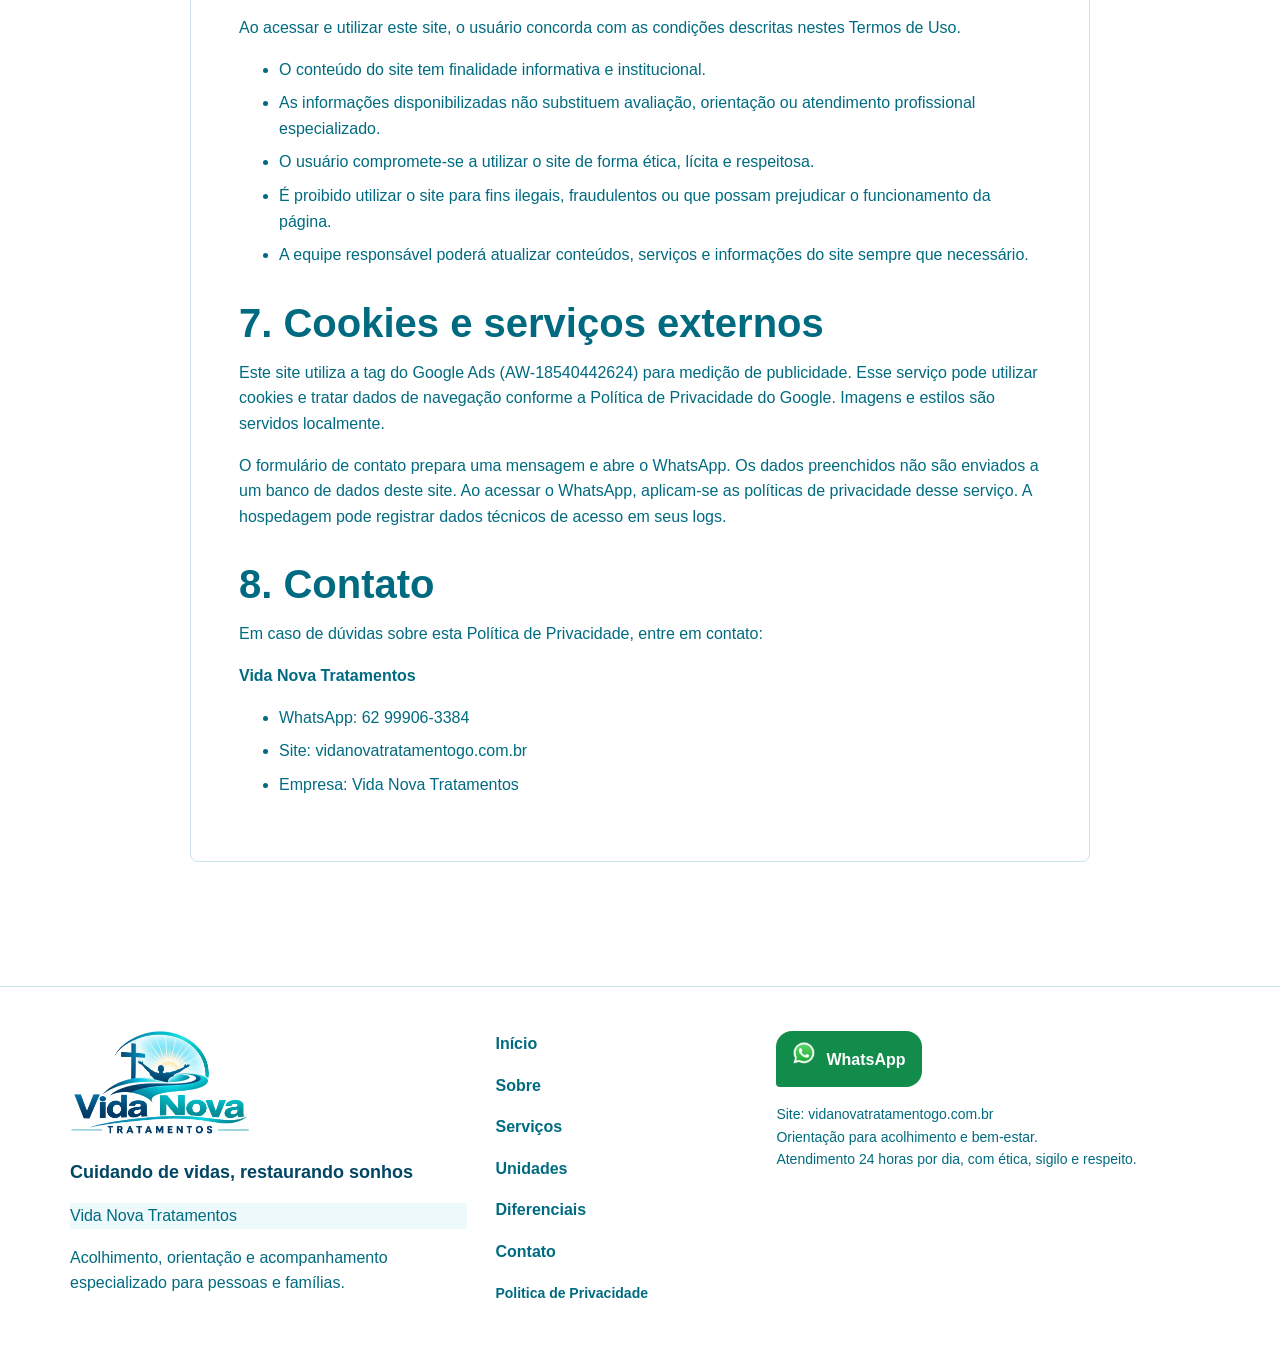
==== commit 5e484f55: "azul" ====
--- a/politica-de-privacidade.html
+++ b/politica-de-privacidade.html
@@ -1,5 +1,5 @@
 <!doctype html>
-<html lang="pt-BR"><head><meta charset="utf-8"><meta name="viewport" content="width=device-width, initial-scale=1"><title>Política de Privacidade | Vida Nova Tratamentos</title><meta name="description" content="Política de privacidade e termos de uso do site de acolhimento e orientação. Saiba como funciona o contato pelo WhatsApp."><meta name="theme-color" content="#166534"><link rel="canonical" href="https://vidanovatratamentogo.com.br/politica-de-privacidade.html"><link rel="icon" href="assets/favicon.webp?v=f67e5defb1d7"><meta property="og:locale" content="pt_BR"><meta property="og:type" content="website"><meta property="og:title" content="Privacidade | Vida Nova Tratamentos"><meta property="og:description" content="Saiba como seus dados são usados no site e no contato com nossa equipe."><meta property="og:url" content="https://vidanovatratamentogo.com.br/politica-de-privacidade.html"><meta property="og:image" content="https://vidanovatratamentogo.com.br/assets/og.webp?v=fb2db00e3656"><meta name="twitter:card" content="summary_large_image"><meta name="twitter:description" content="Saiba como seus dados são usados no site e no contato com nossa equipe."><link rel="stylesheet" href="assets/vendor/swiper/11.2.10/swiper-bundle.min.css?v=c10920cb92bb"><link rel="stylesheet" href="assets/vendor/glightbox/3.3.1/glightbox.min.css?v=7c12c7af7cef"><link rel="stylesheet" href="assets/vendor/aos/2.3.4/aos.css?v=1388fff7693e"><link rel="stylesheet" href="assets/style.css?v=e9a3142cb5c6"><link rel="stylesheet" href="assets/static.css?v=e4d4b832f09f"><script type="application/ld+json">{"@context": "https://schema.org", "@type": "Organization", "name": "Vida Nova Tratamentos", "url": "https://vidanovatratamentogo.com.br", "logo": "https://vidanovatratamentogo.com.br/assets/logotipo-horizontal.webp?v=692826f4d5ea", "telephone": "+5562999063384", "areaServed": {"@type": "State", "name": "Goiás"}, "description": "Acolhimento, orientação e apoio ao bem-estar em Goiás. Conheça as unidades parceiras e fale com nossa equipe. Atendimento 24 horas."}</script><!-- Google tag (gtag.js) -->
+<html lang="pt-BR"><head><meta charset="utf-8"><meta name="viewport" content="width=device-width, initial-scale=1"><title>Política de Privacidade | Vida Nova Tratamentos</title><meta name="description" content="Política de privacidade e termos de uso do site de acolhimento e orientação. Saiba como funciona o contato pelo WhatsApp."><meta name="theme-color" content="#006b80"><link rel="canonical" href="https://vidanovatratamentogo.com.br/politica-de-privacidade.html"><link rel="icon" href="assets/favicon.webp?v=fff23f511661"><meta property="og:locale" content="pt_BR"><meta property="og:type" content="website"><meta property="og:title" content="Privacidade | Vida Nova Tratamentos"><meta property="og:description" content="Saiba como seus dados são usados no site e no contato com nossa equipe."><meta property="og:url" content="https://vidanovatratamentogo.com.br/politica-de-privacidade.html"><meta property="og:image" content="https://vidanovatratamentogo.com.br/assets/og.webp?v=27081b94a4fa"><meta name="twitter:card" content="summary_large_image"><meta name="twitter:description" content="Saiba como seus dados são usados no site e no contato com nossa equipe."><link rel="stylesheet" href="assets/vendor/swiper/11.2.10/swiper-bundle.min.css?v=fd7b20f017c8"><link rel="stylesheet" href="assets/vendor/glightbox/3.3.1/glightbox.min.css?v=e282c5eecf68"><link rel="stylesheet" href="assets/vendor/aos/2.3.4/aos.css?v=799d002b8274"><link rel="stylesheet" href="assets/style.css?v=76f8a74edc23"><link rel="stylesheet" href="assets/static.css?v=5a090d62be45"><script type="application/ld+json">{"@context": "https://schema.org", "@type": "Organization", "name": "Vida Nova Tratamentos", "url": "https://vidanovatratamentogo.com.br", "logo": "https://vidanovatratamentogo.com.br/assets/logotipo-horizontal.webp?v=07e1f3fcf912", "telephone": "+5562999063384", "areaServed": {"@type": "Country", "name": "Brasil"}, "description": "Tratamento, acolhimento e orientação em todo o Brasil. Fale com nossa equipe 24 horas."}</script><!-- Google tag (gtag.js) -->
 <script async src="https://www.googletagmanager.com/gtag/js?id=AW-18540442624"></script>
 <script>
   window.dataLayer = window.dataLayer || [];
@@ -7,11 +7,11 @@
   gtag('js', new Date());
   gtag('config', 'AW-18540442624');
 </script>
-<meta name="twitter:title" content="Privacidade | Vida Nova Tratamentos"><meta name="twitter:image" content="https://vidanovatratamentogo.com.br/assets/og.webp?v=fb2db00e3656"></head><body class="home static-site">
+<meta name="twitter:title" content="Privacidade | Vida Nova Tratamentos"><meta name="twitter:image" content="https://vidanovatratamentogo.com.br/assets/og.webp?v=27081b94a4fa"></head><body class="home static-site">
 <header class="site-header" data-header="">
 <div class="container header-inner">
 <a aria-label="Vida Nova Tratamentos - início" class="brand" href="index.html#inicio">
-<img alt="Vida Nova Tratamentos" src="assets/logotipo-horizontal.webp?v=692826f4d5ea"/>
+<img alt="Vida Nova Tratamentos" src="assets/logotipo-horizontal.webp?v=07e1f3fcf912"/>
 </a>
 <button aria-expanded="false" aria-label="Abrir menu" class="nav-toggle" data-nav-toggle="" type="button">
 <i data-lucide="menu"></i>
@@ -25,7 +25,7 @@
 <li class="menu-item menu-item-type-custom menu-item-object-custom current-menu-item current_page_item menu-item-home menu-item-74" id="menu-item-74"><a aria-current="page" href="index.html#contato">Contato</a></li>
 </ul> </nav>
 <a class="header-cta" data-whatsapp-default="" href="https://wa.me/556299063384" rel="noopener noreferrer" target="_blank">
-<i data-lucide="message-circle"></i><span>Fale Conosco</span>
+<img class="contact-whatsapp-icon" src="assets/whatsapp.webp?v=7642774b5594" alt="" width="24" height="24"/><span>Fale Conosco</span>
 </a>
 </div>
 </header>
@@ -94,7 +94,7 @@
 </article></div></main><footer class="site-footer">
 <div class="container footer-layout">
 <div>
-<div class="footer-brands"><img class="footer-group-logo" alt="Vida Nova Tratamentos" src="assets/logotipo-vertical.webp?v=f04f920144cf" loading="lazy"/></div>
+<div class="footer-brands"><img class="footer-group-logo" alt="Vida Nova Tratamentos" src="assets/logotipo-vertical.webp?v=77db717adbca" loading="lazy"/></div><p class="footer-slogan">Cuidando de vidas, restaurando sonhos</p>
 <p class="footer-company">Vida Nova Tratamentos</p>
 <p>Acolhimento, orientação e acompanhamento especializado para pessoas e famílias.</p>
 </div>
@@ -109,13 +109,13 @@
 </ul> </nav>
 <div>
 <a class="footer-whatsapp" data-whatsapp-default="" href="https://wa.me/556299063384" rel="noopener noreferrer" target="_blank">
-<i data-lucide="message-circle"></i><span>WhatsApp</span>
+<img class="contact-whatsapp-icon" src="assets/whatsapp.webp?v=7642774b5594" alt="" width="24" height="24"/><span>WhatsApp</span>
 </a>
 <p class="footer-note">Site: vidanovatratamentogo.com.br<br/>Orientação para acolhimento e bem-estar.<br/>Atendimento 24 horas por dia, com ética, sigilo e respeito.</p>
 </div>
 </div>
 </footer>
 <a aria-label="Falar pelo WhatsApp" class="floating-whatsapp" data-whatsapp-default="" href="https://wa.me/556299063384" rel="noopener noreferrer" target="_blank">
-<i data-lucide="message-circle"></i><span>Falar pelo WhatsApp</span>
+<img class="contact-whatsapp-icon" src="assets/whatsapp.webp?v=7642774b5594" alt="" width="24" height="24"/><span>Falar pelo WhatsApp</span>
 </a>
-<script src="assets/vendor/swiper/11.2.10/swiper-bundle.min.js?v=5bf4cc9ed982" defer></script><script src="assets/vendor/glightbox/3.3.1/glightbox.min.js?v=efbe48be9657" defer></script><script src="assets/vendor/aos/2.3.4/aos.js?v=d9629441b13e" defer></script><script src="assets/vendor/lucide/1.58.0/lucide.min.js?v=49f62e2079ef" defer></script><script src="assets/js/units.js?v=bc55123dc362" defer></script><script src="assets/js/main.js?v=67a7c423d536" defer></script></body></html>
+<script src="assets/vendor/swiper/11.2.10/swiper-bundle.min.js?v=ba0f4cea5479" defer></script><script src="assets/vendor/glightbox/3.3.1/glightbox.min.js?v=9838f23be042" defer></script><script src="assets/vendor/aos/2.3.4/aos.js?v=6d8dca0f1d6b" defer></script><script src="assets/vendor/lucide/1.58.0/lucide.min.js?v=a6bb7d5d97ec" defer></script><script src="assets/js/units.js?v=1758f04b3ae9" defer></script><script src="assets/js/main.js?v=a478fcbac36b" defer></script></body></html>
--- a/assets/style.css
+++ b/assets/style.css
@@ -1,17 +1,17 @@
 :root {
-  --primary: #166534;
-  --primary-dark: #064e27;
-  --primary-soft: #f0f7f1;
-  --secondary: #f7faf7;
-  --accent: #c0ec79;
-  --accent-soft: #f2f9e8;
-  --ink: #166534;
-  --muted: #58675c;
+  --primary: #006b80;
+  --primary-dark: #004563;
+  --primary-soft: #edf9fa;
+  --secondary: #f5fbfc;
+  --accent: #7ce4e6;
+  --accent-soft: #e5fafa;
+  --ink: #006b80;
+  --muted: #506b78;
   --white: #ffffff;
-  --border: #d6e5d8;
+  --border: #cce5eb;
   --warning: #fff4f1;
   --success: #eefaf5;
-  --shadow: 0 16px 40px rgba(6, 78, 39, 0.12);
+  --shadow: 0 16px 40px rgba(0, 69, 99, 0.12);
   --radius: 8px;
   --header-height: 82px;
 }
@@ -90,15 +90,15 @@
   position: sticky;
   top: 0;
   z-index: 50;
-  background: linear-gradient(135deg, rgba(6, 78, 39, 0.98), rgba(22, 101, 52, 0.98));
-  border-bottom: 1px solid rgba(192, 236, 121, 0.28);
+  background: linear-gradient(135deg, rgba(0, 69, 99, 0.98), rgba(0, 107, 128, 0.98));
+  border-bottom: 1px solid rgba(124, 228, 230, 0.28);
   backdrop-filter: blur(16px);
   transition: box-shadow 0.2s ease, background 0.2s ease;
 }
 
 .site-header.is-scrolled {
   background: var(--primary-dark);
-  box-shadow: 0 12px 32px rgba(6, 78, 39, 0.11);
+  box-shadow: 0 12px 32px rgba(0, 69, 99, 0.11);
 }
 
 .header-inner {
@@ -126,7 +126,7 @@
   gap: 6px;
   padding: 18px 16px 22px;
   background: var(--primary-dark);
-  border-bottom: 1px solid rgba(192, 236, 121, 0.28);
+  border-bottom: 1px solid rgba(124, 228, 230, 0.28);
   box-shadow: var(--shadow);
 }
 
@@ -147,7 +147,7 @@
 .health-plans-section {
   color: var(--accent);
   background:
-    radial-gradient(circle at 90% 10%, rgba(192, 236, 121, 0.2), transparent 28%),
+    radial-gradient(circle at 90% 10%, rgba(124, 228, 230, 0.2), transparent 28%),
     linear-gradient(135deg, var(--primary-dark), var(--primary));
 }
 
@@ -159,7 +159,7 @@
   background: var(--white);
   border: 1px solid var(--border);
   border-radius: 14px;
-  box-shadow: 0 18px 42px rgba(6, 78, 39, 0.2);
+  box-shadow: 0 18px 42px rgba(0, 69, 99, 0.2);
   text-align: center;
 }
 
@@ -173,7 +173,7 @@
   background: var(--primary-dark);
   border: 1px solid var(--primary-dark);
   border-radius: 999px;
-  box-shadow: 0 8px 22px rgba(6, 78, 39, 0.18);
+  box-shadow: 0 8px 22px rgba(0, 69, 99, 0.18);
   font-size: 0.78rem;
   font-weight: 900;
   letter-spacing: 0.12em;
@@ -218,7 +218,7 @@
   background: var(--white);
   border: 1px solid rgba(255, 255, 255, 0.6);
   border-radius: var(--radius);
-  box-shadow: 0 14px 34px rgba(6, 78, 39, 0.2);
+  box-shadow: 0 14px 34px rgba(0, 69, 99, 0.2);
 }
 
 .health-plan-logo img {
@@ -319,7 +319,7 @@
 .latest-posts-archive-button {
   min-width: min(100%, 280px);
   justify-content: center;
-  box-shadow: 0 18px 34px rgba(22, 101, 52, 0.22);
+  box-shadow: 0 18px 34px rgba(0, 107, 128, 0.22);
 }
 
 .site-nav a {
@@ -331,7 +331,7 @@
 
 .site-nav a:hover,
 .site-nav a:focus-visible {
-  background: rgba(192, 236, 121, 0.12);
+  background: rgba(124, 228, 230, 0.12);
   color: var(--accent);
 }
 
@@ -342,8 +342,8 @@
   align-items: center;
   justify-content: center;
   color: var(--accent);
-  background: rgba(192, 236, 121, 0.1);
-  border: 1px solid rgba(192, 236, 121, 0.36);
+  background: rgba(124, 228, 230, 0.1);
+  border: 1px solid rgba(124, 228, 230, 0.36);
   border-radius: var(--radius);
 }
 
@@ -383,7 +383,7 @@
 .btn-primary {
   color: var(--accent);
   background: var(--primary);
-  box-shadow: 0 12px 28px rgba(22, 101, 52, 0.24);
+  box-shadow: 0 12px 28px rgba(0, 107, 128, 0.24);
 }
 
 .btn-primary:hover,
@@ -402,18 +402,18 @@
   color: var(--primary-dark);
   background: var(--white);
   border-color: var(--border);
-  box-shadow: 0 10px 24px rgba(6, 78, 39, 0.09);
+  box-shadow: 0 10px 24px rgba(0, 69, 99, 0.09);
 }
 
 .btn-outline-light {
   color: var(--accent);
   background: rgba(255, 255, 255, 0.12);
-  border-color: rgba(192, 236, 121, 0.62);
+  border-color: rgba(124, 228, 230, 0.62);
 }
 
 .btn-outline-light:hover,
 .btn-outline-light:focus-visible {
-  background: rgba(192, 236, 121, 0.16);
+  background: rgba(124, 228, 230, 0.16);
 }
 
 .visual-bg,
@@ -450,14 +450,14 @@
 
 .visual-bg::after {
   z-index: -1;
-  background: linear-gradient(90deg, rgba(6, 78, 39, 0.86), rgba(6, 78, 39, 0.72), rgba(6, 78, 39, 0.48));
+  background: linear-gradient(90deg, rgba(0, 69, 99, 0.86), rgba(0, 69, 99, 0.72), rgba(0, 69, 99, 0.48));
 }
 
 .image-band::after {
   z-index: -1;
   background:
-    linear-gradient(120deg, rgba(6, 78, 39, 0.88), rgba(6, 78, 39, 0.72) 48%, rgba(6, 78, 39, 0.66)),
-    radial-gradient(circle at 86% 18%, rgba(192, 236, 121, 0.28), transparent 34%);
+    linear-gradient(120deg, rgba(0, 69, 99, 0.88), rgba(0, 69, 99, 0.72) 48%, rgba(0, 69, 99, 0.66)),
+    radial-gradient(circle at 86% 18%, rgba(124, 228, 230, 0.28), transparent 34%);
 }
 
 .hero {
@@ -536,7 +536,7 @@
 .hero-lead {
   max-width: 720px;
   margin-bottom: 24px;
-  color: rgba(192, 236, 121, 0.9);
+  color: rgba(124, 228, 230, 0.9);
   font-size: 19px;
 }
 
@@ -566,7 +566,7 @@
 .trust-list svg {
   width: 22px;
   height: 22px;
-  color: #c0ec79;
+  color: #7ce4e6;
 }
 
 .section {
@@ -590,9 +590,9 @@
 .section-accent,
 .section-muted {
   background:
-    radial-gradient(circle at 10% 8%, rgba(22, 101, 52, 0.28), transparent 34%),
-    radial-gradient(circle at 88% 12%, rgba(192, 236, 121, 0.18), transparent 30%),
-    linear-gradient(135deg, #f5faf3 0%, #f0f7f1 48%, #f2f9e8 100%);
+    radial-gradient(circle at 10% 8%, rgba(0, 107, 128, 0.28), transparent 34%),
+    radial-gradient(circle at 88% 12%, rgba(124, 228, 230, 0.18), transparent 30%),
+    linear-gradient(135deg, #f2fbfc 0%, #edf9fa 48%, #e5fafa 100%);
 }
 
 .section-accent::before {
@@ -602,8 +602,8 @@
   z-index: 0;
   pointer-events: none;
   background-image:
-    linear-gradient(rgba(6, 78, 39, 0.055) 1px, transparent 1px),
-    linear-gradient(90deg, rgba(6, 78, 39, 0.045) 1px, transparent 1px);
+    linear-gradient(rgba(0, 69, 99, 0.055) 1px, transparent 1px),
+    linear-gradient(90deg, rgba(0, 69, 99, 0.045) 1px, transparent 1px);
   background-size: 44px 44px;
   mask-image: linear-gradient(120deg, rgba(0, 0, 0, 0.72), transparent 72%);
 }
@@ -617,11 +617,11 @@
 .image-band .section-heading p:last-child,
 .image-band .support-copy p,
 .image-band .unit-count {
-  color: rgba(192, 236, 121, 0.88);
+  color: rgba(124, 228, 230, 0.88);
 }
 
 .image-band .eyebrow {
-  color: #c0ec79;
+  color: #7ce4e6;
 }
 
 .image-band .filter-btn,
@@ -920,8 +920,8 @@
   width: 100%;
   overflow: hidden;
   background:
-    linear-gradient(135deg, rgba(22, 101, 52, 0.12), rgba(192, 236, 121, 0.08)),
-    #f0f7f1;
+    linear-gradient(135deg, rgba(0, 107, 128, 0.12), rgba(124, 228, 230, 0.08)),
+    #edf9fa;
 }
 
 .unit-carousel,
@@ -1070,7 +1070,7 @@
   align-items: center;
   justify-content: center;
   color: var(--accent);
-  background: rgba(6, 78, 39, 0.66);
+  background: rgba(0, 69, 99, 0.66);
   border: 1px solid rgba(255, 255, 255, 0.4);
   border-radius: 50%;
   transform: translateY(-50%);
@@ -1119,9 +1119,9 @@
 
 .support-section {
   background:
-    radial-gradient(circle at 82% 18%, rgba(192, 236, 121, 0.2), transparent 30%),
-    radial-gradient(circle at 12% 84%, rgba(22, 101, 52, 0.16), transparent 34%),
-    linear-gradient(135deg, #f5faf3 0%, #f0f7f1 52%, #f2f9e8 100%);
+    radial-gradient(circle at 82% 18%, rgba(124, 228, 230, 0.2), transparent 30%),
+    radial-gradient(circle at 12% 84%, rgba(0, 107, 128, 0.16), transparent 34%),
+    linear-gradient(135deg, #f2fbfc 0%, #edf9fa 52%, #e5fafa 100%);
 }
 
 .support-layout,
@@ -1155,7 +1155,7 @@
   border: 1px solid var(--border);
   border-radius: var(--radius);
   font-weight: 800;
-  box-shadow: 0 8px 24px rgba(6, 78, 39, 0.08);
+  box-shadow: 0 8px 24px rgba(0, 69, 99, 0.08);
 }
 
 .support-list svg {
@@ -1184,9 +1184,9 @@
 
 .alert-section {
   background:
-    radial-gradient(circle at 8% 12%, rgba(22, 101, 52, 0.12), transparent 34%),
-    radial-gradient(circle at 92% 18%, rgba(192, 236, 121, 0.1), transparent 30%),
-    linear-gradient(135deg, #ffffff 0%, #f4fbfb 58%, #eef8f5 100%);
+    radial-gradient(circle at 8% 12%, rgba(0, 107, 128, 0.12), transparent 34%),
+    radial-gradient(circle at 92% 18%, rgba(124, 228, 230, 0.1), transparent 30%),
+    linear-gradient(135deg, #ffffff 0%, #f4fbfb 58%, #edf9fa 100%);
 }
 
 .alert-layout {
@@ -1219,7 +1219,7 @@
   background: var(--white);
   border: 1px solid var(--border);
   border-radius: var(--radius);
-  box-shadow: 0 10px 24px rgba(6, 78, 39, 0.08);
+  box-shadow: 0 10px 24px rgba(0, 69, 99, 0.08);
   font-weight: 900;
 }
 
@@ -1329,7 +1329,7 @@
 }
 
 .cta-strip::after {
-  background: rgba(6, 78, 39, 0.72);
+  background: rgba(0, 69, 99, 0.72);
 }
 
 .cta-strip .container {
@@ -1342,7 +1342,7 @@
 }
 
 .cta-strip p {
-  color: rgba(192, 236, 121, 0.9);
+  color: rgba(124, 228, 230, 0.9);
   font-size: 18px;
 }
 
@@ -1353,7 +1353,7 @@
 
 .faq-item {
   overflow: hidden;
-  box-shadow: 0 8px 22px rgba(6, 78, 39, 0.08);
+  box-shadow: 0 8px 22px rgba(0, 69, 99, 0.08);
 }
 
 .faq-item button {
@@ -1404,7 +1404,7 @@
   padding: 16px;
   color: var(--primary-dark);
   background: var(--success);
-  border: 1px solid #ccece0;
+  border: 1px solid #cce5eb;
   border-radius: var(--radius);
   font-weight: 800;
 }
@@ -1474,8 +1474,8 @@
 
 .site-footer {
   padding: 44px 0 96px;
-  color: rgba(192, 236, 121, 0.86);
-  background: #064e27;
+  color: rgba(124, 228, 230, 0.86);
+  background: #004563;
 }
 
 .site-footer img {
@@ -1488,10 +1488,10 @@
   align-items: center;
   margin: 0 0 16px;
   padding: 8px 12px;
-  border: 1px solid rgba(192, 236, 121, 0.34);
+  border: 1px solid rgba(124, 228, 230, 0.34);
   border-radius: 8px;
   color: var(--accent);
-  background: rgba(192, 236, 121, 0.08);
+  background: rgba(124, 228, 230, 0.08);
   font-size: 16px;
   font-weight: 900;
   letter-spacing: 0;
@@ -1508,14 +1508,14 @@
 }
 
 .footer-layout a[href*="politica-de-privacidade"] {
-  color: rgba(192, 236, 121, 0.72);
+  color: rgba(124, 228, 230, 0.72);
   font-size: 14px;
   font-weight: 700;
 }
 
 .footer-layout a:hover,
 .footer-layout a:focus-visible {
-  color: #c0ec79;
+  color: #7ce4e6;
 }
 
 .footer-whatsapp {
@@ -1528,7 +1528,7 @@
 .footer-note {
   margin: 0;
   font-size: 14px;
-  color: rgba(192, 236, 121, 0.72);
+  color: rgba(124, 228, 230, 0.72);
 }
 
 .floating-whatsapp {
@@ -1543,9 +1543,9 @@
   justify-content: center;
   gap: 10px;
   color: var(--accent);
-  background: #166534;
-  border-radius: var(--radius);
-  box-shadow: 0 16px 30px rgba(6, 78, 39, 0.28);
+  background: #006b80;
+  border-radius: var(--radius);
+  box-shadow: 0 16px 30px rgba(0, 69, 99, 0.28);
   font-weight: 900;
 }
 
@@ -1923,10 +1923,10 @@
 .article-share {
   margin: 28px 0 34px;
   padding: 24px;
-  border: 1px solid rgba(22, 101, 52, 0.16);
+  border: 1px solid rgba(0, 107, 128, 0.16);
   border-radius: var(--radius);
   background: linear-gradient(180deg, #f8fdfd 0%, #ffffff 100%);
-  box-shadow: 0 16px 36px rgba(6, 78, 39, 0.08);
+  box-shadow: 0 16px 36px rgba(0, 69, 99, 0.08);
 }
 
 .article-share-heading {
@@ -1977,7 +1977,7 @@
 .share-button:focus-visible {
   color: var(--accent);
   transform: translateY(-1px);
-  box-shadow: 0 12px 24px rgba(6, 78, 39, 0.14);
+  box-shadow: 0 12px 24px rgba(0, 69, 99, 0.14);
   filter: saturate(1.08);
 }
 
@@ -2097,7 +2097,7 @@
   margin: 28px 0;
   padding: 18px 24px;
   border-left: 4px solid var(--primary);
-  background: #f0f7f1;
+  background: #edf9fa;
   border-radius: 0 8px 8px 0;
 }
 
@@ -2114,7 +2114,7 @@
 .entry-tags a {
   padding: 8px 12px;
   border-radius: 999px;
-  background: #f0f7f1;
+  background: #edf9fa;
   color: var(--primary);
   font-size: 13px;
   font-weight: 800;
@@ -2128,10 +2128,10 @@
   align-items: center;
   margin-top: 34px;
   padding: 28px;
-  border: 1px solid rgba(22, 101, 52, 0.16);
+  border: 1px solid rgba(0, 107, 128, 0.16);
   border-radius: var(--radius);
   background: #f8fdfd;
-  box-shadow: 0 16px 36px rgba(6, 78, 39, 0.08);
+  box-shadow: 0 16px 36px rgba(0, 69, 99, 0.08);
 }
 
 .article-institutional-logo {
@@ -2139,9 +2139,9 @@
   justify-content: center;
   padding: 18px;
   background: linear-gradient(135deg, var(--primary-dark), var(--primary));
-  border: 1px solid rgba(192, 236, 121, 0.28);
-  border-radius: var(--radius);
-  box-shadow: 0 14px 32px rgba(6, 78, 39, 0.16);
+  border: 1px solid rgba(124, 228, 230, 0.28);
+  border-radius: var(--radius);
+  box-shadow: 0 14px 32px rgba(0, 69, 99, 0.16);
 }
 
 .article-institutional-logo img {
@@ -2202,7 +2202,7 @@
   position: sticky;
   top: 96px;
   padding: 24px;
-  border: 1px solid rgba(22, 101, 52, 0.14);
+  border: 1px solid rgba(0, 107, 128, 0.14);
   border-radius: var(--radius);
   background: #f8fdfd;
   box-shadow: 0 18px 45px rgba(6, 46, 51, 0.08);
@@ -2334,7 +2334,7 @@
 
 .blog-sidebar-card {
   padding: 22px;
-  border: 1px solid rgba(22, 101, 52, 0.14);
+  border: 1px solid rgba(0, 107, 128, 0.14);
   border-radius: 8px;
   background: #ffffff;
   box-shadow: 0 18px 45px rgba(6, 46, 51, 0.08);
@@ -2511,7 +2511,7 @@
 
 .sidebar-help-card {
   background:
-    linear-gradient(145deg, rgba(22, 101, 52, 0.96), rgba(22, 101, 52, 0.92)),
+    linear-gradient(145deg, rgba(0, 107, 128, 0.96), rgba(0, 107, 128, 0.92)),
     var(--primary-dark);
 }
 
@@ -2538,7 +2538,7 @@
 
 .widget {
   padding: 22px;
-  border: 1px solid rgba(22, 101, 52, 0.14);
+  border: 1px solid rgba(0, 107, 128, 0.14);
   border-radius: 8px;
   background: #ffffff;
   box-shadow: 0 18px 45px rgba(6, 46, 51, 0.08);
@@ -2571,15 +2571,15 @@
 
 .blog-archive-page {
   background:
-    radial-gradient(circle at 8% 0%, rgba(22, 101, 52, 0.1), transparent 28%),
-    linear-gradient(180deg, #ffffff 0%, #f7faf7 100%);
+    radial-gradient(circle at 8% 0%, rgba(0, 107, 128, 0.1), transparent 28%),
+    linear-gradient(180deg, #ffffff 0%, #f5fbfc 100%);
 }
 
 .blog-archive-header {
   display: grid;
   gap: 22px;
   padding: clamp(24px, 4vw, 36px);
-  border: 1px solid rgba(22, 101, 52, 0.14);
+  border: 1px solid rgba(0, 107, 128, 0.14);
   border-radius: var(--radius);
   background: #ffffff;
   box-shadow: var(--shadow);
@@ -2603,7 +2603,7 @@
   display: grid;
   gap: 20px;
   padding: 18px;
-  border: 1px solid rgba(22, 101, 52, 0.14);
+  border: 1px solid rgba(0, 107, 128, 0.14);
   border-radius: 8px;
   background: #ffffff;
   box-shadow: 0 18px 45px rgba(6, 46, 51, 0.08);
@@ -2668,7 +2668,7 @@
   align-items: center;
   justify-content: center;
   padding: 8px 12px;
-  border: 1px solid rgba(22, 101, 52, 0.2);
+  border: 1px solid rgba(0, 107, 128, 0.2);
   border-radius: 8px;
   color: var(--primary);
   font-weight: 800;
@@ -2696,8 +2696,8 @@
 
 .privacy-hero::after {
   background:
-    linear-gradient(100deg, rgba(6, 60, 30, 0.92), rgba(22, 101, 52, 0.76) 58%, rgba(6, 50, 25, 0.62)),
-    radial-gradient(circle at 86% 18%, rgba(192, 236, 121, 0.24), transparent 32%);
+    linear-gradient(100deg, rgba(0, 61, 87, 0.92), rgba(0, 107, 128, 0.76) 58%, rgba(0, 51, 76, 0.62)),
+    radial-gradient(circle at 86% 18%, rgba(124, 228, 230, 0.24), transparent 32%);
 }
 
 .privacy-hero-inner {
@@ -2720,8 +2720,8 @@
 
 .privacy-main {
   background:
-    radial-gradient(circle at 8% 8%, rgba(22, 101, 52, 0.1), transparent 30%),
-    linear-gradient(180deg, #ffffff 0%, #f7faf7 100%);
+    radial-gradient(circle at 8% 8%, rgba(0, 107, 128, 0.1), transparent 30%),
+    linear-gradient(180deg, #ffffff 0%, #f5fbfc 100%);
 }
 
 .privacy-layout {
--- a/assets/static.css
+++ b/assets/static.css
@@ -29,5 +29,14 @@
 .site-footer .footer-group-logo { width: 112px; height: auto; margin: 0; }
 .site-footer .footer-brands > .footer-group-logo { width: 180px; max-width: 100%; }
 .footer-note { overflow-wrap: anywhere; }
+.brand-slogan { margin: 0 0 20px; max-width: 740px; color: #004563; font-size: clamp(26px, 3.3vw, 42px); font-weight: 700; line-height: 1.2; letter-spacing: -.025em; }
+.footer-slogan { color: #004563; font-size: 18px; font-weight: 700; line-height: 1.4; }
+.hero.visual-bg::after { background: linear-gradient(100deg, rgba(255,255,255,.98), rgba(237,249,250,.94) 58%, rgba(229,250,250,.84)); }
+.policy-card h1, main > .container > h1 { color: var(--primary-dark); }
+a[href*="wa.me/"].btn, a[href*="wa.me/"].header-cta, a[href*="wa.me/"].floating-whatsapp, a[href*="wa.me/"].footer-whatsapp { background: #128c4a; color: #fff; min-height: 48px; border-radius: 16px 16px 16px 4px; }
+a[href*="wa.me/"].footer-whatsapp { padding: 10px 16px; }
+a[href*="wa.me/"]:hover { background: #0d703a; color: #fff; }
+.contact-whatsapp-icon { width: 24px; height: 24px; max-width: 24px; object-fit: contain; flex: 0 0 24px; }
+a:focus-visible, button:focus-visible { outline: 3px solid #007e91; outline-offset: 4px; }
 @media (min-width: 1024px) { .site-header .site-nav { background: transparent; } }
 @media (max-width: 374px) { .brand img { width: 190px; } .footer-brands { gap: 16px; } .site-footer .footer-clinic-logo { width: 128px; } .footer-parent-brand { padding-left: 12px; } }
